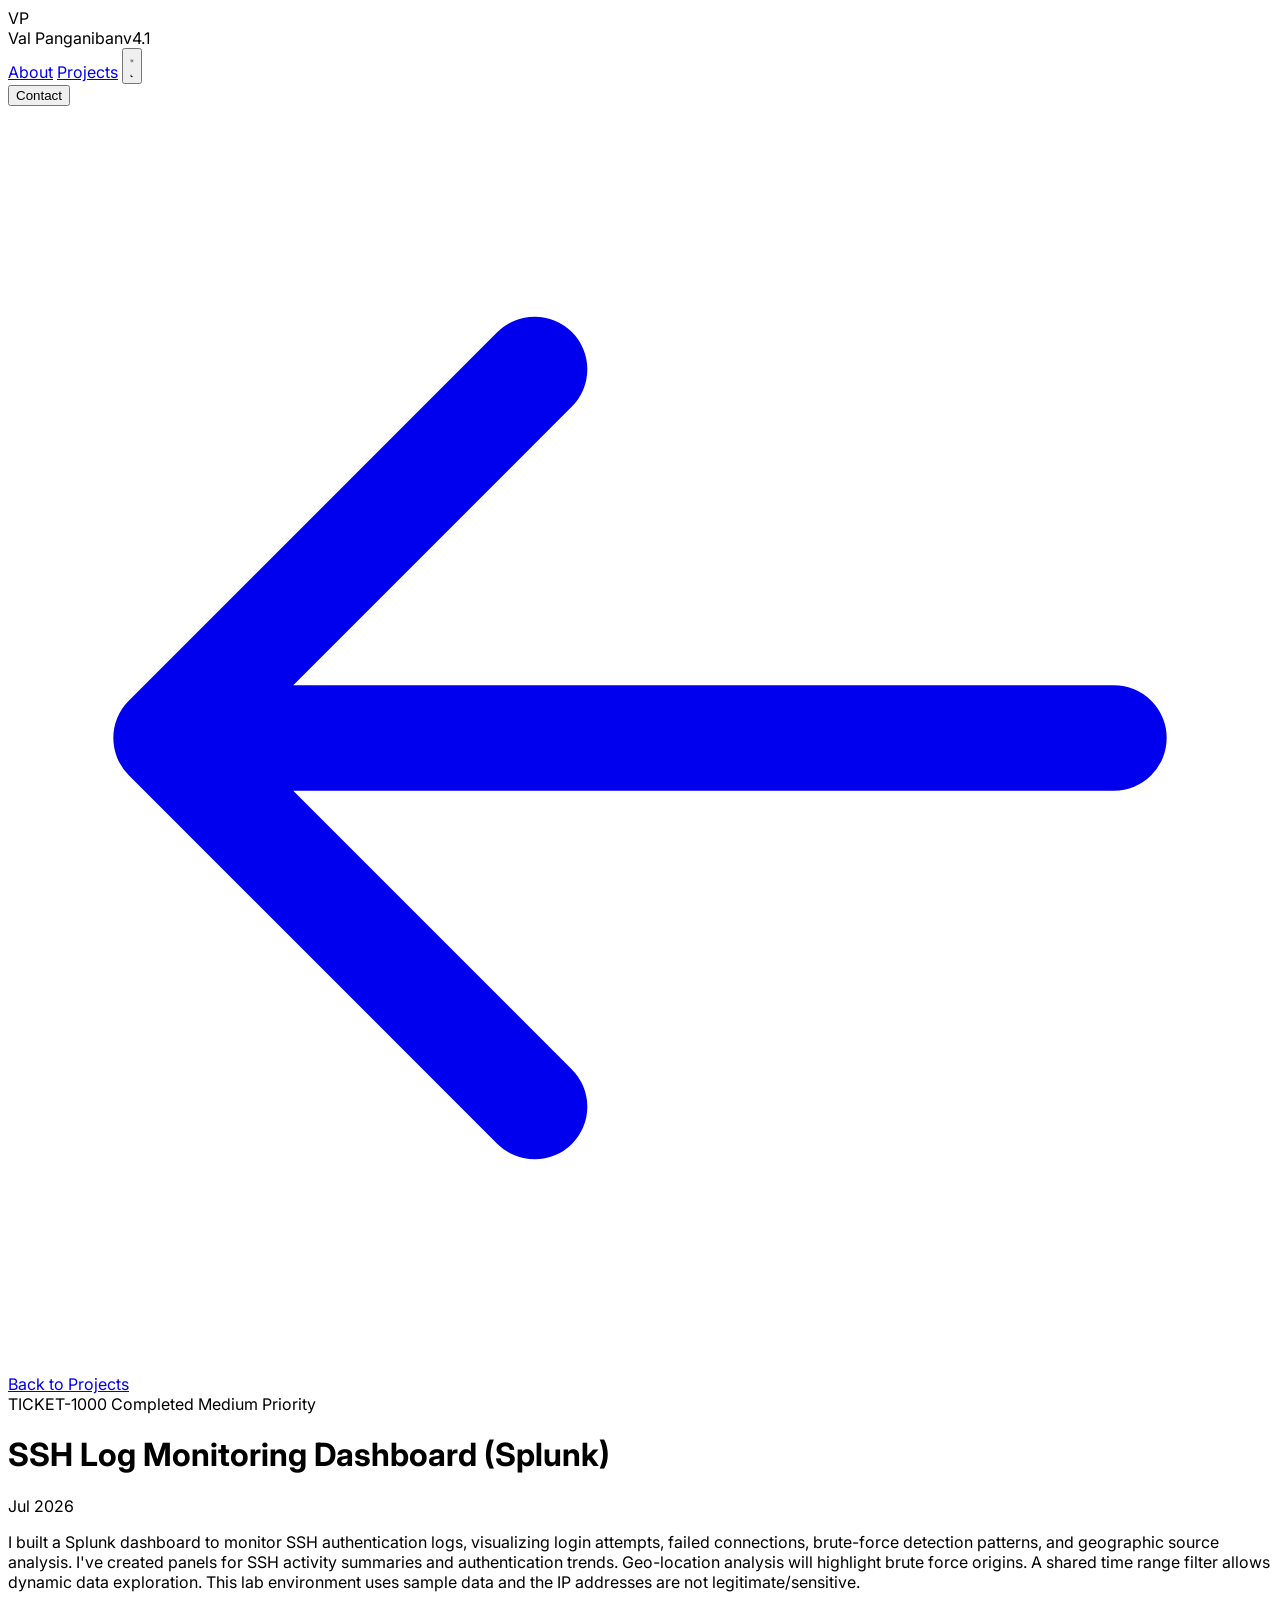
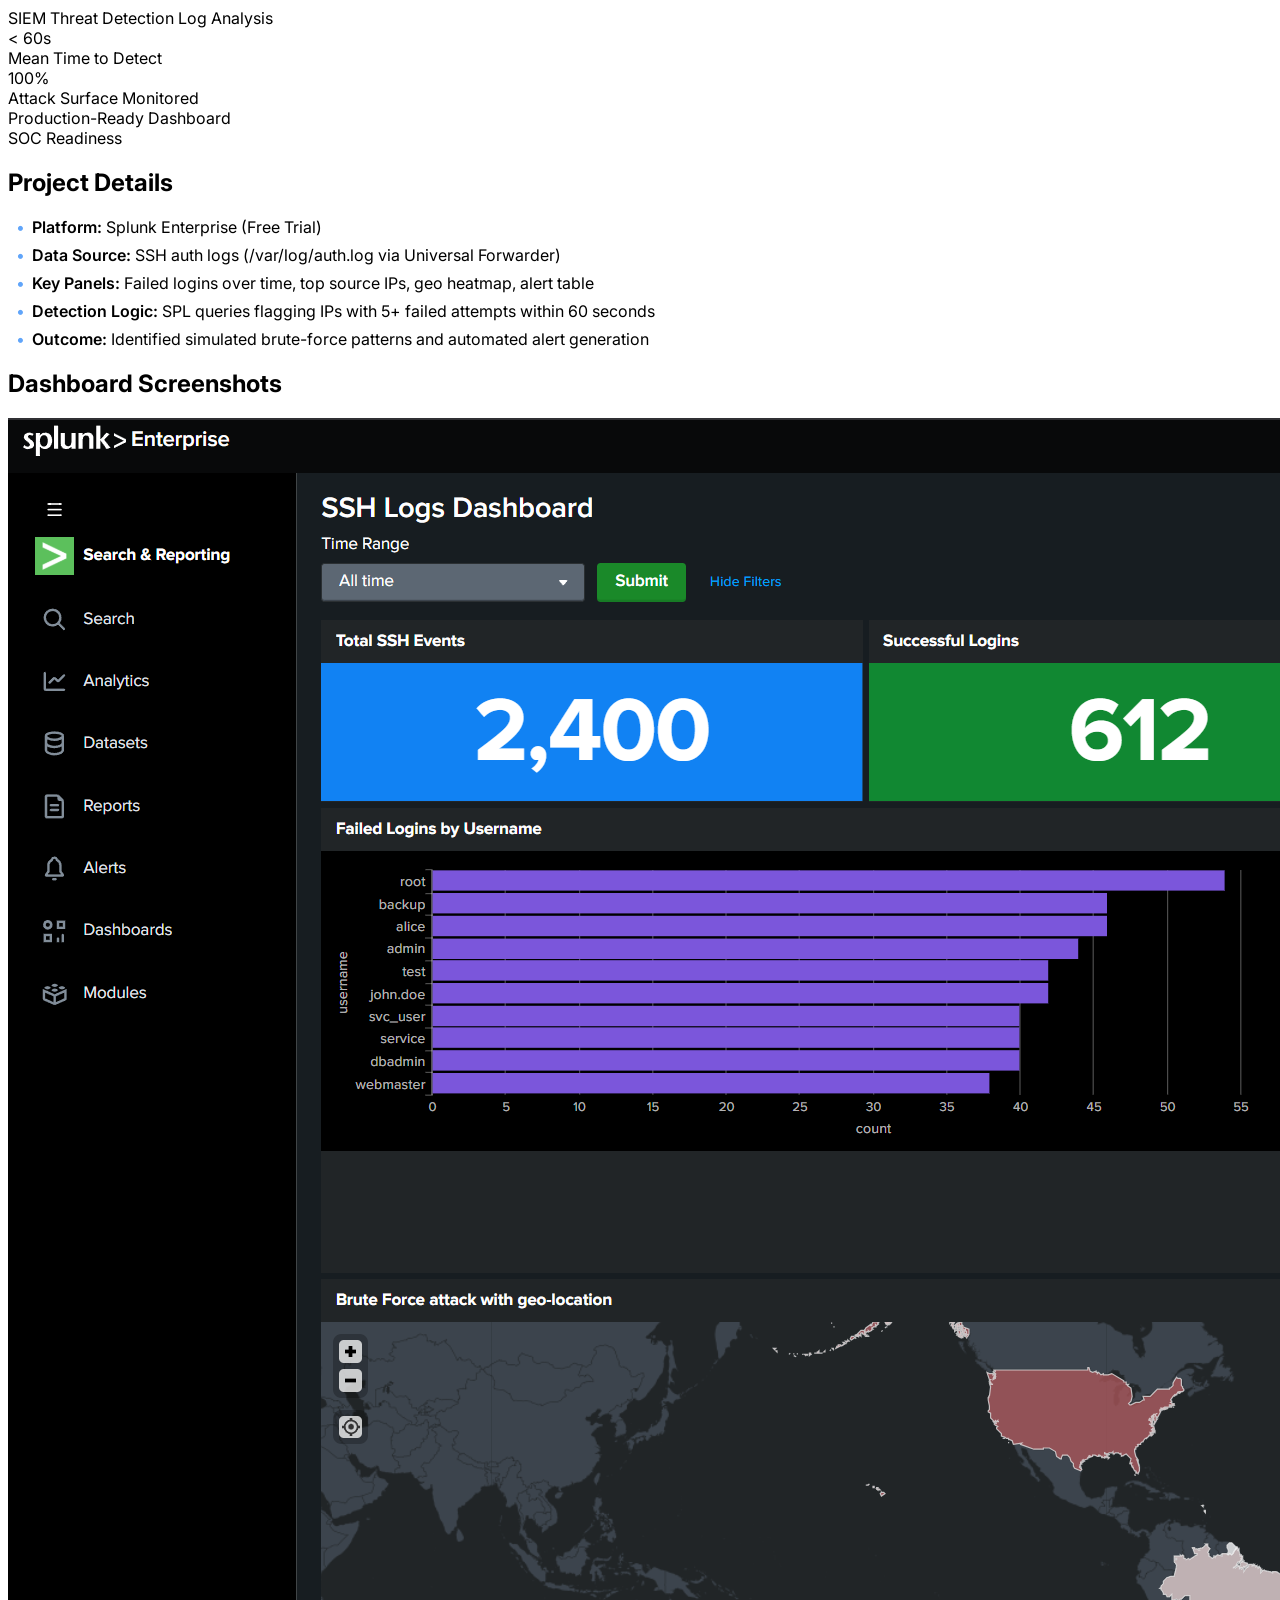
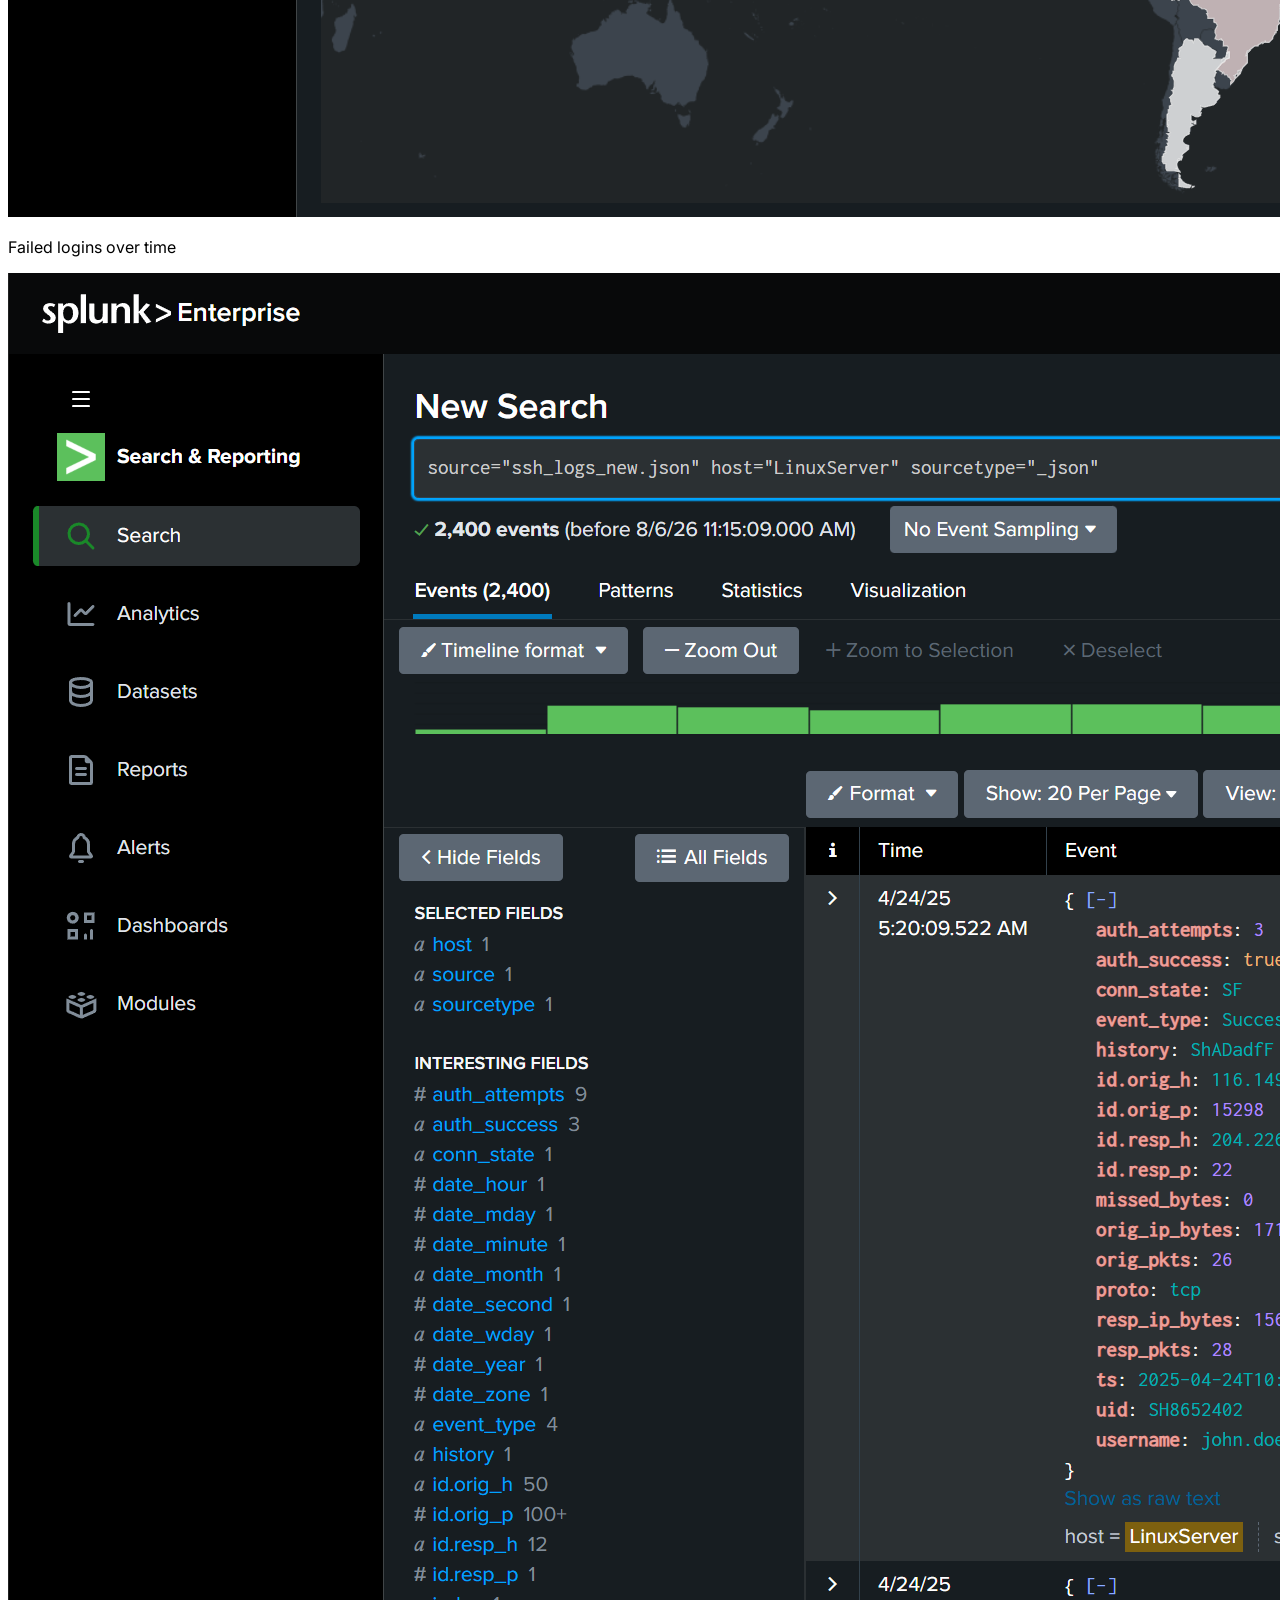
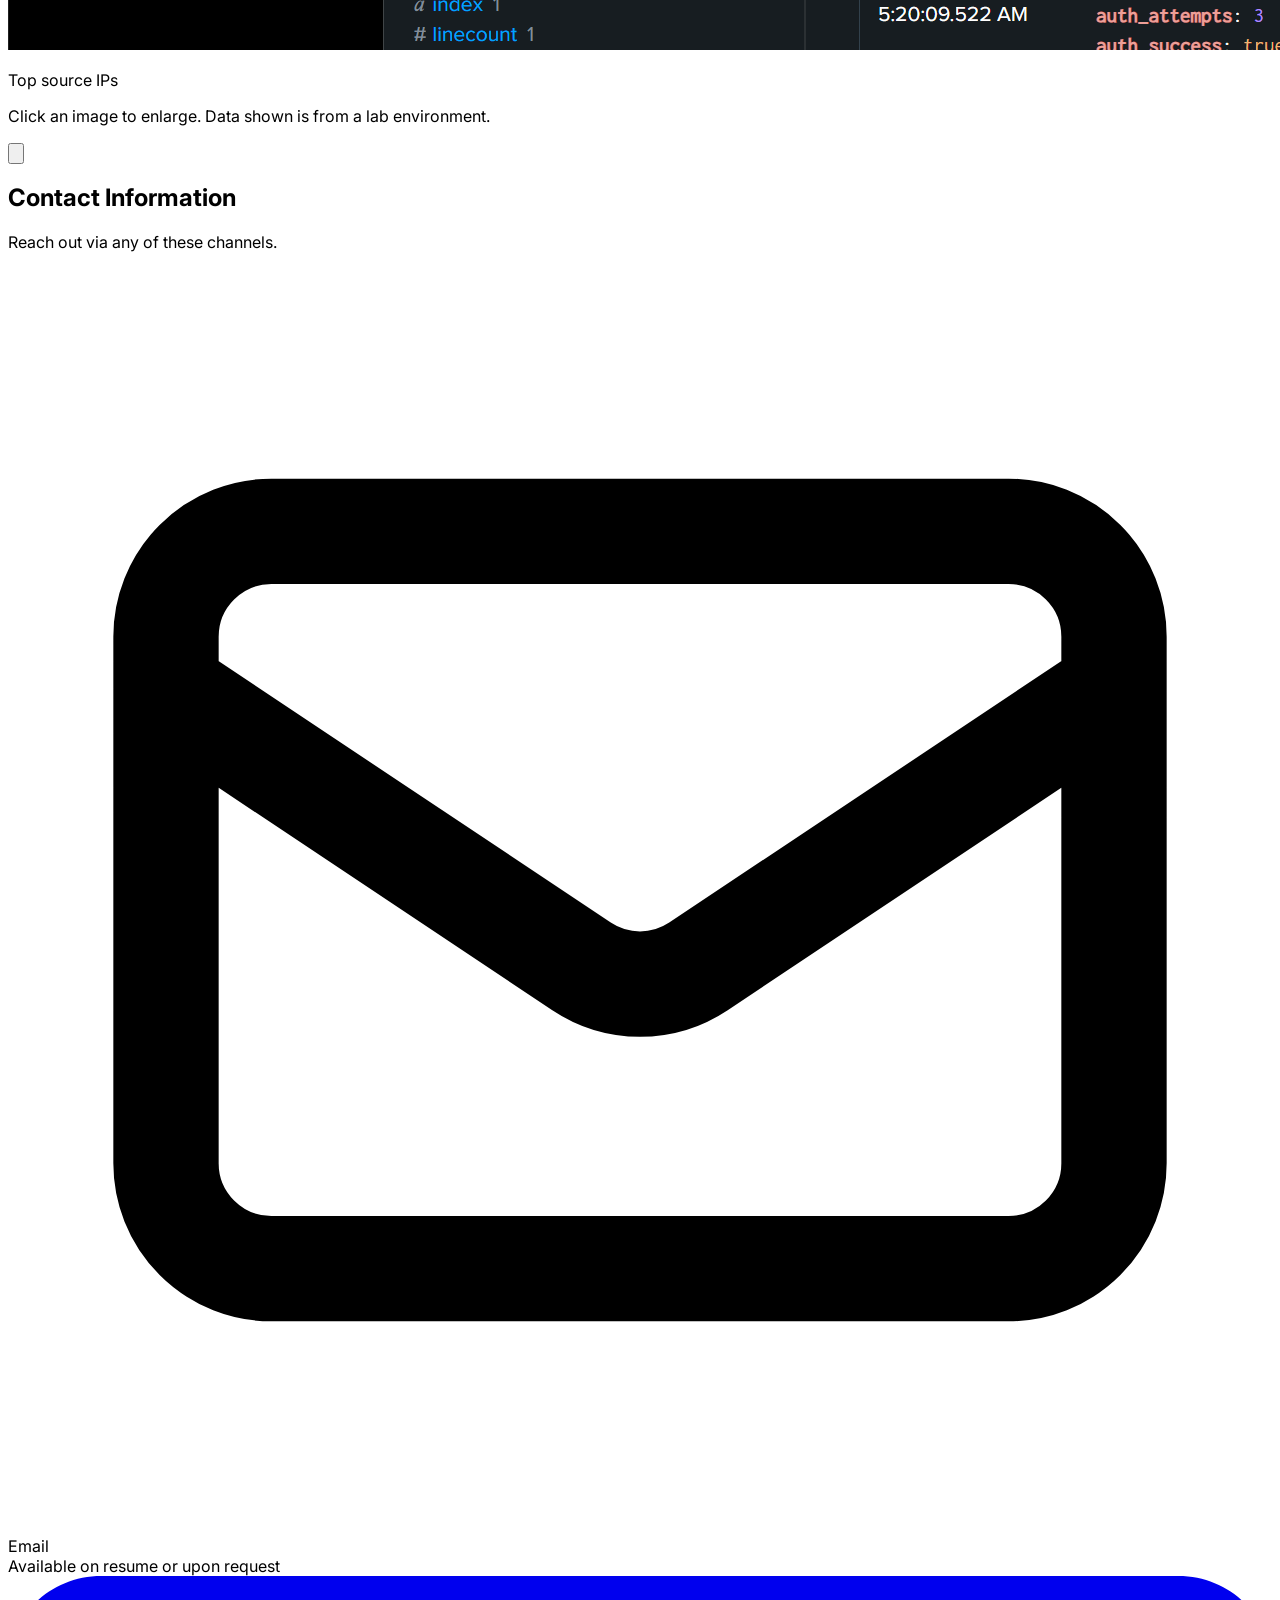
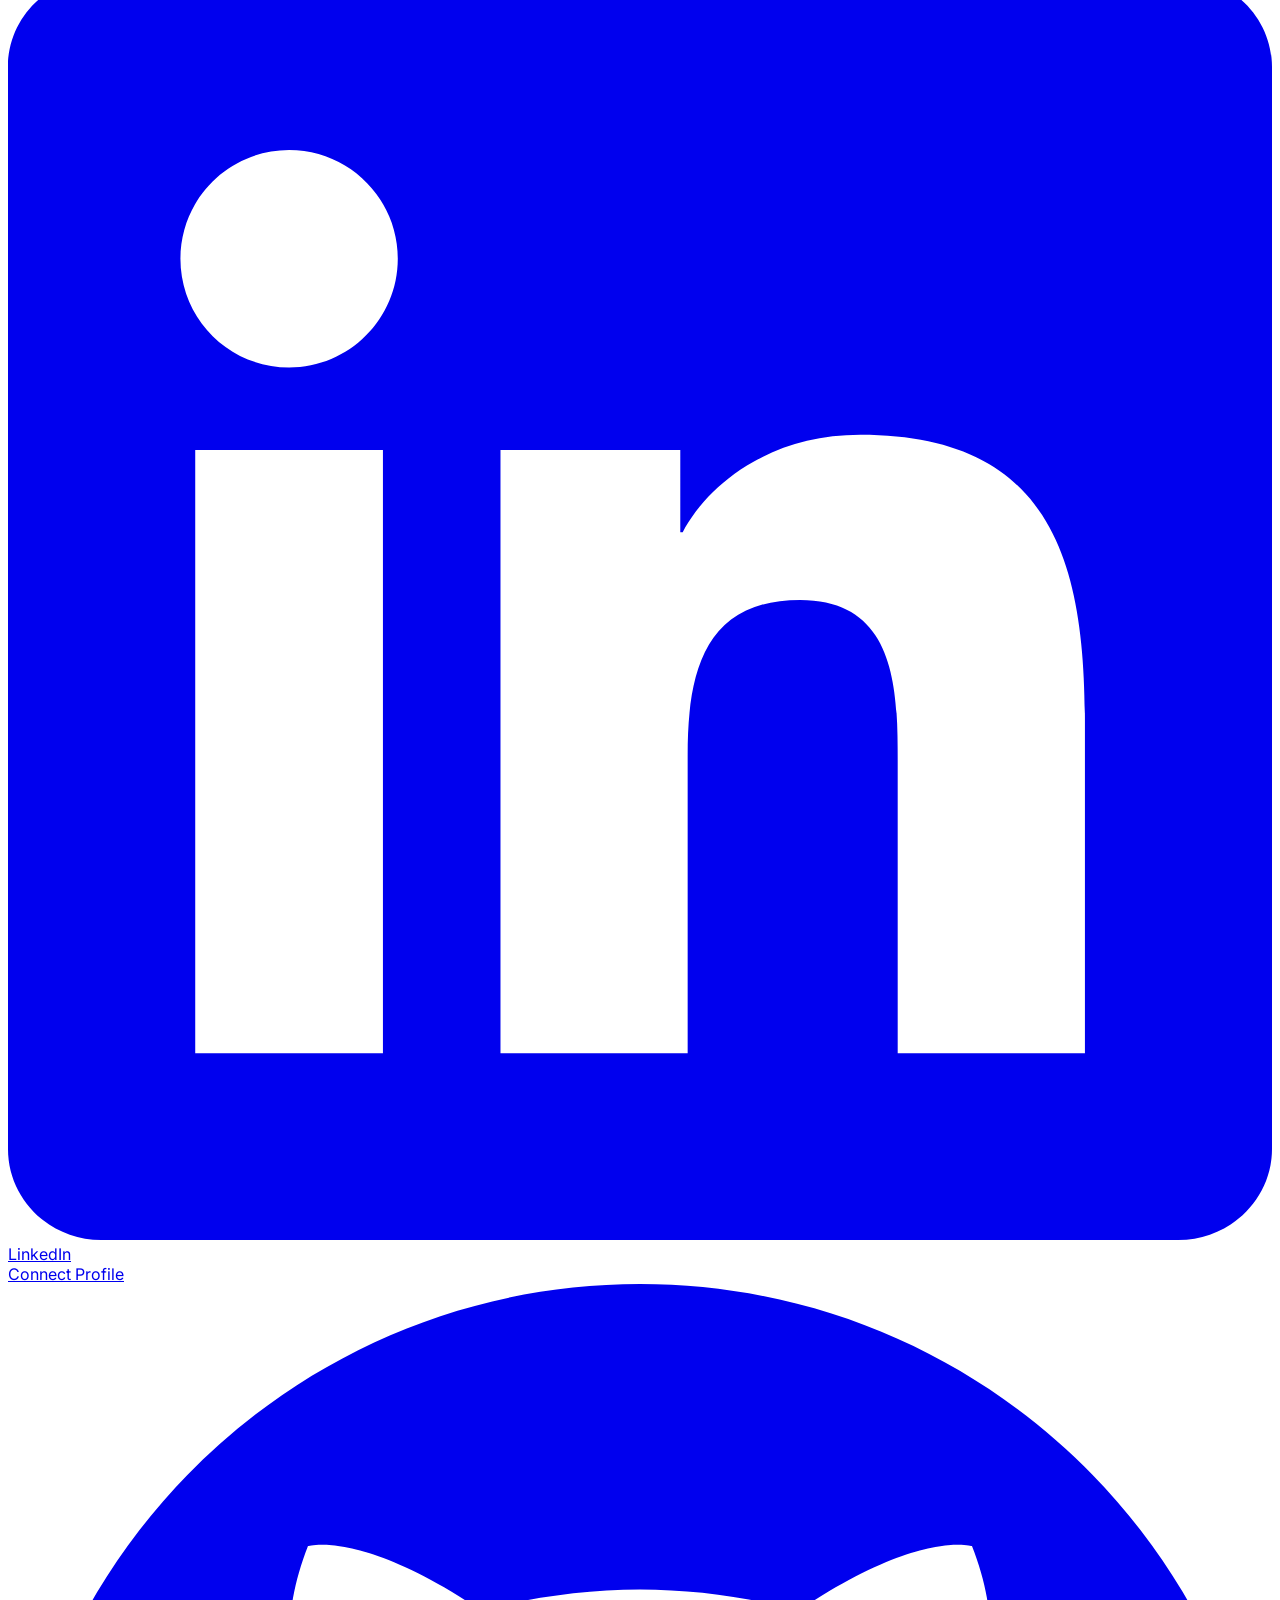
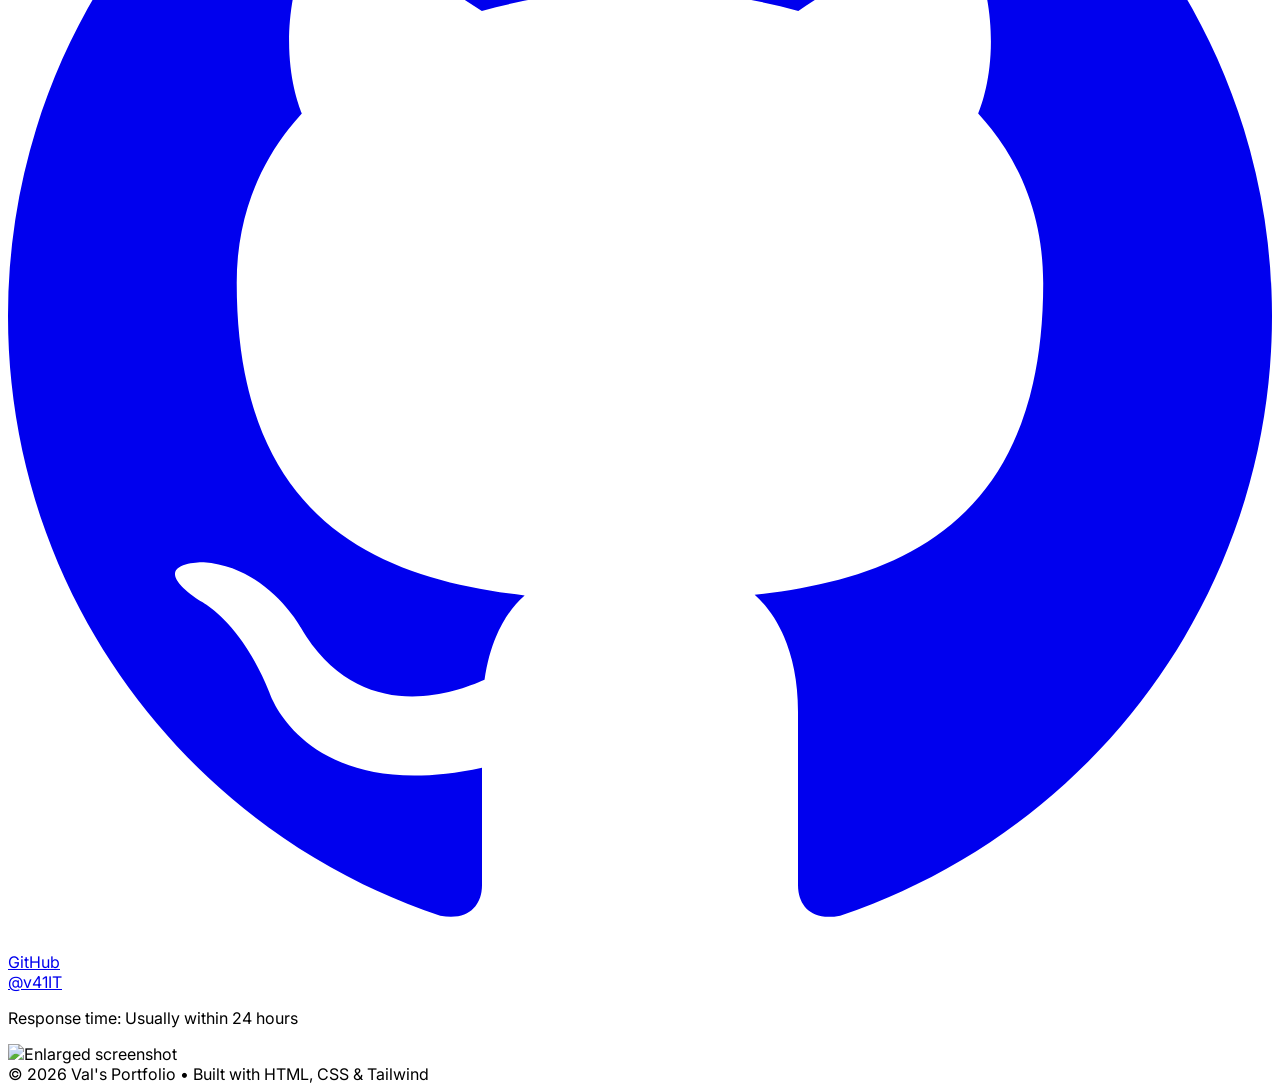
==== detail-ticket0.html @ 8aea581e "rephrase abundant use of certain verbiage. repetitive. bleh. didn't like." ====
<!DOCTYPE html>
<html lang="en" class="">
<head>
    <meta charset="UTF-8">
    <meta name="viewport" content="width=device-width, initial-scale=1.0">
    <title>Splunk Dashboard | Val P.</title>
    <script src="https://cdn.tailwindcss.com"></script>
    <script>
        tailwind.config = { darkMode: 'class' }
    </script>
    <style>
        @import url('https://fonts.googleapis.com/css2?family=Inter:wght@300;400;600;700&display=swap');
        body { font-family: 'Inter', sans-serif; }

        html {
        scroll-behavior: smooth;
        }
        
        * { transition-property: background-color, border-color, color; transition-duration: 200ms; }
        
        .project-details h3 {
            font-size: 1.125rem;
            font-weight: 600;
            color: #1f2937;
            margin-top: 1.5rem;
            margin-bottom: 0.75rem;
        }
        .dark .project-details h3 {
            color: #f9fafb;
        }

        .project-details p {
            margin-bottom: 1rem;
            line-height: 1.75;
        }

        .project-details table {
            width: 100%;
            border-collapse: collapse;
            margin: 1rem 0;
            border-radius: 0.5rem;
            overflow: hidden;
            border: 1px solid #e5e7eb;
        }
        .dark .project-details table {
            border-color: #374151;
        }

        .project-details th {
            background-color: #f3f4f6;
            padding: 0.75rem 1rem;
            text-align: left;
            font-weight: 600;
            font-size: 0.875rem;
        }
        .dark .project-details th {
            background-color: #1f2937;
        }

        .project-details td {
            padding: 0.75rem 1rem;
            border-top: 1px solid #e5e7eb;
            font-size: 0.875rem;
        }
        .dark .project-details td {
            border-top-color: #374151;
        }

        .project-details ul {
            list-style: none;
            padding: 0;
            margin: 0 0 1rem 0;
        }

        .project-details li {
            position: relative;
            padding-left: 1.5rem;
            margin-bottom: 0.5rem;
        }

        .project-details li:before {
            content: "•";
            position: absolute;
            left: 0.5rem;
            color: #60a5fa;
        }

        .project-details strong {
            font-weight: 600;
        }

        .project-details a {
            color: #3b82f6;
            text-decoration: underline;
        }
        .dark .project-details a {
            color: #60a5fa;
        }

        /* Make tables scrollable horizontally on mobile */
        @media (max-width: 640px) {
            table {
                display: block;
                overflow-x: auto;
                -webkit-overflow-scrolling: touch;
            }
            th, td {
                white-space: nowrap;
            }
        }
    </style>
    <script>
        if (localStorage.getItem('darkMode') === 'true' || (!localStorage.getItem('darkMode') && window.matchMedia('(prefers-color-scheme: dark)').matches)) {
            document.documentElement.classList.add('dark');
        }
    </script>
</head>
<body class="bg-gray-50 dark:bg-gray-900 text-gray-800 dark:text-gray-200 min-h-screen flex flex-col">

    <!-- Navigation (Same as index.html) -->
    <nav class="bg-white dark:bg-gray-800 border-b border-gray-200 dark:border-gray-700 shadow-sm sticky top-0 z-50">
        <div class="max-w-5xl mx-auto px-4 sm:px-6">
            <div class="flex justify-between items-center h-16">
                <div class="flex items-center gap-2">
                    <div class="w-9 h-9 bg-blue-600 rounded-md flex items-center justify-center text-white font-bold text-sm">VP</div>
                    <span class="font-bold text-lg tracking-tight text-gray-900 dark:text-white">Val Panganiban<span class="text-xs font-normal text-gray-400 dark:text-gray-500 ml-1">v4.1</span></span>
                </div>
                
                <div class="flex items-center gap-1">
                    <a href="index.html#about" class="px-4 py-2 rounded-md text-sm font-medium text-gray-600 dark:text-gray-300 hover:text-blue-600 dark:hover:text-blue-400 hover:bg-gray-50 dark:hover:bg-gray-700">About</a>
                    <a href="index.html#projects" class="px-4 py-2 rounded-md text-sm font-medium text-gray-600 dark:text-gray-300 hover:text-blue-600 dark:hover:text-blue-400 hover:bg-gray-50 dark:hover:bg-gray-700">Projects</a>
                    
                    <button id="dark-mode-toggle" class="ml-1 p-2 rounded-md text-gray-600 dark:text-gray-300 hover:bg-gray-100 dark:hover:bg-gray-700 transition-colors" onclick="toggleDarkMode()">
                        <svg id="sun-icon" class="w-5 h-5 hidden" fill="none" stroke="currentColor" viewBox="0 0 24 24"><path stroke-linecap="round" stroke-linejoin="round" stroke-width="2" d="M12 3v1m0 16v1m9-9h-1M4 12H3m15.364 6.364l-.707-.707M6.343 6.343l-.707-.707m12.728 0l-.707.707M6.343 17.657l-.707.707M16 12a4 4 0 11-8 0 4 4 0 018 0z"></path></svg>
                        <svg id="moon-icon" class="w-5 h-5" fill="currentColor" stroke="none" viewBox="0 0 24 24"><path d="M20.354 15.354A9 9 0 018.646 3.646 9.003 9.003 0 0012 21a9.003 9.003 0 008.354-5.646z"></path></svg>
                    </button>
                    
                    <div class="h-6 w-px bg-gray-200 dark:bg-gray-600 mx-2"></div>

                    <button id="contact-btn" class="px-4 py-2 rounded-md text-sm font-medium text-blue-600 dark:text-blue-400 bg-blue-50 dark:bg-blue-900/30 transition-colors">
                        Contact
                    </button>
                </div>
            </div>
        </div>
    </nav>

    <!-- Main Content -->
    <main class="max-w-4xl mx-auto mt-10 px-4 pb-20">
        
        <!-- Back Button -->
        <a href="index.html#projects" class="inline-flex items-center text-sm text-gray-500 dark:text-gray-400 hover:text-blue-600 dark:hover:text-blue-400 mb-6">
            <svg class="w-4 h-4 mr-1" fill="none" stroke="currentColor" viewBox="0 0 24 24">
                <path stroke-linecap="round" stroke-linejoin="round" stroke-width="2" d="M10 19l-7-7m0 0l7-7m-7 7h18"></path>
            </svg>
            Back to Projects
        </a>

        <!-- Project Header -->
        <div class="bg-white dark:bg-gray-800 rounded-lg shadow-sm border border-gray-200 dark:border-gray-700 p-8 mb-6">
            <div class="flex items-center gap-3 mb-2">
                <span class="text-sm font-mono text-blue-600 dark:text-blue-400">TICKET-1000</span>
                <span class="px-2 inline-flex text-xs leading-5 font-semibold rounded-full bg-green-100 text-green-800 dark:bg-green-900/30 dark:text-green-300">Completed</span>
                <span class="text-xs font-medium text-yellow-600 dark:text-yellow-400">Medium Priority</span>
            </div>
            <h1 class="text-2xl font-bold text-gray-900 dark:text-white">SSH Log Monitoring Dashboard (Splunk)</h1>
            <p class="text-sm text-gray-500 dark:text-gray-400 mt-1">Jul 2026</p>
            <p class="text-gray-600 dark:text-gray-400 mt-4 leading-relaxed">I built a Splunk dashboard to monitor SSH authentication logs, visualizing login attempts, failed connections, brute-force detection patterns, and geographic source analysis. I've created panels for SSH activity summaries and authentication trends. Geo-location analysis will highlight brute force origins. A shared time range filter allows dynamic data exploration. This lab environment uses sample data and the IP addresses are not legitimate/sensitive.</p>

            <!-- Tags -->
            <div class="flex flex-wrap gap-2 mt-4">
                <span class="px-3 py-1 bg-blue-50 dark:bg-blue-900/20 text-blue-700 dark:text-blue-300 rounded-full text-sm font-medium">SIEM</span>
                <span class="px-3 py-1 bg-blue-50 dark:bg-blue-900/20 text-blue-700 dark:text-blue-300 rounded-full text-sm font-medium">Threat Detection</span>
                <span class="px-3 py-1 bg-blue-50 dark:bg-blue-900/20 text-blue-700 dark:text-blue-300 rounded-full text-sm font-medium">Log Analysis</span>
            </div>
        </div>

        <!-- Metrics Cards -->
        <div class="grid grid-cols-1 sm:grid-cols-3 gap-4 mb-6">
            <div class="bg-white dark:bg-gray-800 rounded-lg shadow-sm border border-gray-200 dark:border-gray-700 p-6 text-center">
                <div class="text-2xl font-bold text-blue-600 dark:text-blue-400">&lt; 60s</div>
                <div class="text-sm text-gray-500 dark:text-gray-400 mt-1">Mean Time to Detect</div>
            </div>
            <div class="bg-white dark:bg-gray-800 rounded-lg shadow-sm border border-gray-200 dark:border-gray-700 p-6 text-center">
                <div class="text-2xl font-bold text-blue-600 dark:text-blue-400">100%</div>
                <div class="text-sm text-gray-500 dark:text-gray-400 mt-1">Attack Surface Monitored</div>
            </div>
            <div class="bg-white dark:bg-gray-800 rounded-lg shadow-sm border border-gray-200 dark:border-gray-700 p-6 text-center">
                <div class="text-2xl font-bold text-blue-600 dark:text-blue-400">Production-Ready Dashboard</div>
                <div class="text-sm text-gray-500 dark:text-gray-400 mt-1">SOC Readiness</div>
            </div>
        </div>

        <!-- Full Details -->
        <div class="bg-white dark:bg-gray-800 rounded-lg shadow-sm border border-gray-200 dark:border-gray-700 p-8 mb-6">
            <h2 class="text-lg font-bold text-gray-900 dark:text-white mb-4">Project Details</h2>
            <div class="project-details text-gray-600 dark:text-gray-400 leading-relaxed">
                <ul>
                    <li><strong>Platform:</strong> Splunk Enterprise (Free Trial)</li>
                    <li><strong>Data Source:</strong> SSH auth logs (/var/log/auth.log via Universal Forwarder)</li>
                    <li><strong>Key Panels:</strong> Failed logins over time, top source IPs, geo heatmap, alert table</li>
                    <li><strong>Detection Logic:</strong> SPL queries flagging IPs with 5+ failed attempts within 60 seconds</li>
                    <li><strong>Outcome:</strong> Identified simulated brute-force patterns and automated alert generation</li>
                </ul>
            </div>
        </div>

        <!-- Screenshot Gallery -->
        <div class="bg-white dark:bg-gray-800 rounded-lg shadow-sm border border-gray-200 dark:border-gray-700 p-8 mb-6">
            <h2 class="text-lg font-bold text-gray-900 dark:text-white mb-4">Dashboard Screenshots</h2>
            <div class="grid grid-cols-1 sm:grid-cols-2 gap-4">
                <div>
                    <img src="static/screenshots/ssh-db.png" 
                    alt="Failed logins over time" 
                    class="rounded-lg border border-gray-200 dark:border-gray-700 shadow-smw-fullcursor-pointer"
                    onclick="openLightbox(this.src)">
                    <p class="text-xs text-gray-500dark:text-gray-400 mt-1">
                    Failed logins over time
                    </p>
                </div>
                <div>
                    <img src="static/screenshots/ssh-db1.png" 
                    alt="Top source IPs" 
                    class="rounded-lg border border-gray-200 dark:border-gray-700 shadow-smw-fullcursor-pointer"
                    onclick="openLightbox(this.src)">
                    <p class="text-xs text-gray-500 dark:text-gray-400 mt-1">
                        Top source IPs
                    </p>
                </div>
            </div>
            <p class="text-xs text-gray-400 dark:text-gray-500 mt-3">Click an image to enlarge. Data shown is from a lab environment.</p>
        </div>

    </main>

    <!-- Contact Modal -->
    <div id="contact-modal" class="fixed inset-0 bg-black bg-opacity-50 hidden z-50 flex items-center justify-center modal-overlay">
        <!-- Same modal content as index.html -->
        <div class="bg-white dark:bg-gray-800 rounded-lg shadow-xl max-w-md w-full mx-4 p-8 modal-content relative">
            <button id="close-modal" class="absolute top-4 right-4 text-gray-400 hover:text-gray-600 dark:text-gray-500 dark:hover:text-gray-300">
                <svg class="w-6 h-6" fill="none" stroke="currentColor" viewBox="0 0 24 24"><path stroke-linecap="round" stroke-linejoin="round" stroke-width="2" d="M6 18L18 6M6 6l12 12"></path></svg>
            </button>
            <div class="mb-6">
                <h2 class="text-2xl font-bold text-gray-900 dark:text-white">Contact Information</h2>
                <p class="text-gray-500 dark:text-gray-400 mt-1">Reach out via any of these channels.</p>
            </div>
            <div class="space-y-4">
                <div class="flex items-center gap-4 p-4 bg-blue-50 dark:bg-blue-900/20 rounded-lg transition-colors">
                    <div class="w-10 h-10 bg-blue-600 rounded-full flex items-center justify-center text-white">
                        <svg class="w-5 h-5" fill="none" stroke="currentColor" viewBox="0 0 24 24"><path stroke-linecap="round" stroke-linejoin="round" stroke-width="2" d="M3 8l7.89 5.26a2 2 0 002.22 0L21 8M5 19h14a2 2 0 002-2V7a2 2 0 00-2-2H5a2 2 0 00-2 2v10a2 2 0 002 2z"></path></svg>
                    </div>
                    <div>
                        <div class="text-sm text-gray-500 dark:text-gray-400">Email</div>
                        <div class="font-semibold text-gray-900 dark:text-white">Available on resume or upon request</div>
                    </div>
                </div>
                <a href="https://linkedin.com/in/valp3" target="_blank" class="flex items-center gap-4 p-4 bg-green-50 dark:bg-green-900/20 rounded-lg hover:bg-green-100 dark:hover:bg-green-900/30 transition-colors">
                    <!-- LinkedIn content -->
                    <div class="w-10 h-10 bg-green-600 rounded-full flex items-center justify-center text-white">
                        <svg class="w-5 h-5" fill="currentColor" viewBox="0 0 24 24"><path d="M20.447 20.452h-3.554v-5.569c0-1.328-.027-3.037-1.852-3.037-1.853 0-2.136 1.445-2.136 2.939v5.667H9.351V9h3.414v1.561h.046c.477-.9 1.637-1.85 3.37-1.85 3.601 0 4.267 2.37 4.267 5.455v6.286zM5.337 7.433c-1.144 0-2.063-.926-2.063-2.065 0-1.138.92-2.063 2.063-2.063 1.14 0 2.064.925 2.064 2.063 0 1.139-.925 2.065-2.064 2.065zm1.782 13.019H3.555V9h3.564v11.452zM22.225 0H1.771C.792 0 0 .774 0 1.729v20.542C0 23.227.792 24 1.771 24h20.451C23.2 24 24 23.227 24 22.271V1.729C24 .774 23.2 0 22.222 0h.003z"/></svg>
                    </div>
                    <div>
                        <div class="text-sm text-gray-500 dark:text-gray-400">LinkedIn</div>
                        <div class="font-semibold text-gray-900 dark:text-white">Connect Profile</div>
                    </div>
                </a>
                <a href="https://github.com/v41IT" target="_blank" class="flex items-center gap-4 p-4 bg-orange-50 dark:bg-orange-900/20 rounded-lg hover:bg-orange-100 dark:hover:bg-orange-900/30 transition-colors">
                    <!-- GitHub content -->
                    <div class="w-10 h-10 bg-orange-600 rounded-full flex items-center justify-center text-white">
                        <svg class="w-5 h-5" fill="currentColor" viewBox="0 0 24 24"><path d="M12 0c-6.626 0-12 5.373-12 12 0 5.302 3.438 9.8 8.207 11.387.599.111.793-.261.793-.577v-2.234c-3.338.726-4.033-1.416-4.033-1.416-.546-1.387-1.333-1.756-1.333-1.756-1.089-.745.083-.729.083-.729 1.205.084 1.839 1.237 1.839 1.237 1.07 1.834 2.807 1.304 3.492.997.107-.775.418-1.305.762-1.604-2.665-.305-5.467-1.334-5.467-5.931 0-1.311.469-2.381 1.236-3.221-.124-.303-.535-1.524.117-3.176 0 0 1.008-.322 3.301 1.23.957-.266 1.983-.399 3.003-.404 1.02.005 2.047.138 3.006.404 2.291-1.552 3.297-1.23 3.297-1.23.653 1.653.242 2.874.118 3.176.77.84 1.235 1.911 1.235 3.221 0 4.609-2.807 5.624-5.479 5.921.43.372.823 1.102.823 2.222v3.293c0 .319.192.694.801.576 4.765-1.589 8.199-6.086 8.199-11.386 0-6.627-5.373-12-12-12z"/></svg>
                    </div>
                    <div>
                        <div class="text-sm text-gray-500 dark:text-gray-400">GitHub</div>
                        <div class="font-semibold text-gray-900 dark:text-white">@v41IT</div>
                    </div>
                </a>
            </div>
            <p class="text-xs text-gray-400 dark:text-gray-500 mt-6 text-center">Response time: Usually within 24 hours</p>
        </div>
    </div>

    <!-- Lightbox -->
    <div id="lightbox" class="fixed inset-0 bg-black bg-opacity-80 z-[60] hidden items-center justify-center p-4" onclick="closeLightbox()">
        <img id="lightbox-img" src="" alt="Enlarged screenshot" class="max-w-full max-h-full rounded-lg">
    </div>

    <!-- JavaScript -->
    <script>
        function toggleDarkMode() {
            const html = document.documentElement;
            const isDark = html.classList.toggle('dark');
            localStorage.setItem('darkMode', isDark);
            updateIcons(isDark);
        }

        function updateIcons(isDark) {
            const sunIcon = document.getElementById('sun-icon');
            const moonIcon = document.getElementById('moon-icon');
            if (isDark) {
                sunIcon.classList.remove('hidden');
                moonIcon.classList.add('hidden');
            } else {
                sunIcon.classList.add('hidden');
                moonIcon.classList.remove('hidden');
            }
        }

        const modal = document.getElementById('contact-modal');
        const contactBtn = document.getElementById('contact-btn');
        const closeModal = document.getElementById('close-modal');

        if (contactBtn) {
            contactBtn.addEventListener('click', () => {
                modal.classList.remove('hidden');
                document.body.style.overflow = 'hidden';
            });
        }

        if (closeModal) {
            closeModal.addEventListener('click', () => {
                modal.classList.add('hidden');
                document.body.style.overflow = '';
            });
        }

        if (modal) {
            modal.addEventListener('click', (e) => {
                if (e.target === modal) {
                    modal.classList.add('hidden');
                    document.body.style.overflow = '';
                }
            });
        }

        document.addEventListener('keydown', (e) => {
            if (e.key === 'Escape' && modal && !modal.classList.contains('hidden')) {
                modal.classList.add('hidden');
                document.body.style.overflow = '';
            }
        });

        function openLightbox(src) {
            const lightbox = document.getElementById('lightbox');
            document.getElementById('lightbox-img').src = src;
            lightbox.classList.remove('hidden');
            lightbox.classList.add('flex');
            document.body.style.overflow = 'hidden';
        }
        function closeLightbox() {
            const lightbox = document.getElementById('lightbox');
            lightbox.classList.add('hidden');
            lightbox.classList.remove('flex');
            document.body.style.overflow = '';
        }

        document.addEventListener('DOMContentLoaded', function() {
            const isDark = document.documentElement.classList.contains('dark');
            updateIcons(isDark);
        });
    </script>

    <!-- Footer -->
    <footer class="py-6 text-center text-sm text-gray-400 dark:text-gray-500 border-t border-gray-200 dark:border-gray-700 mt-auto">
        &copy; 2026 Val's Portfolio • Built with HTML, CSS & Tailwind
    </footer>

</body>
</html>
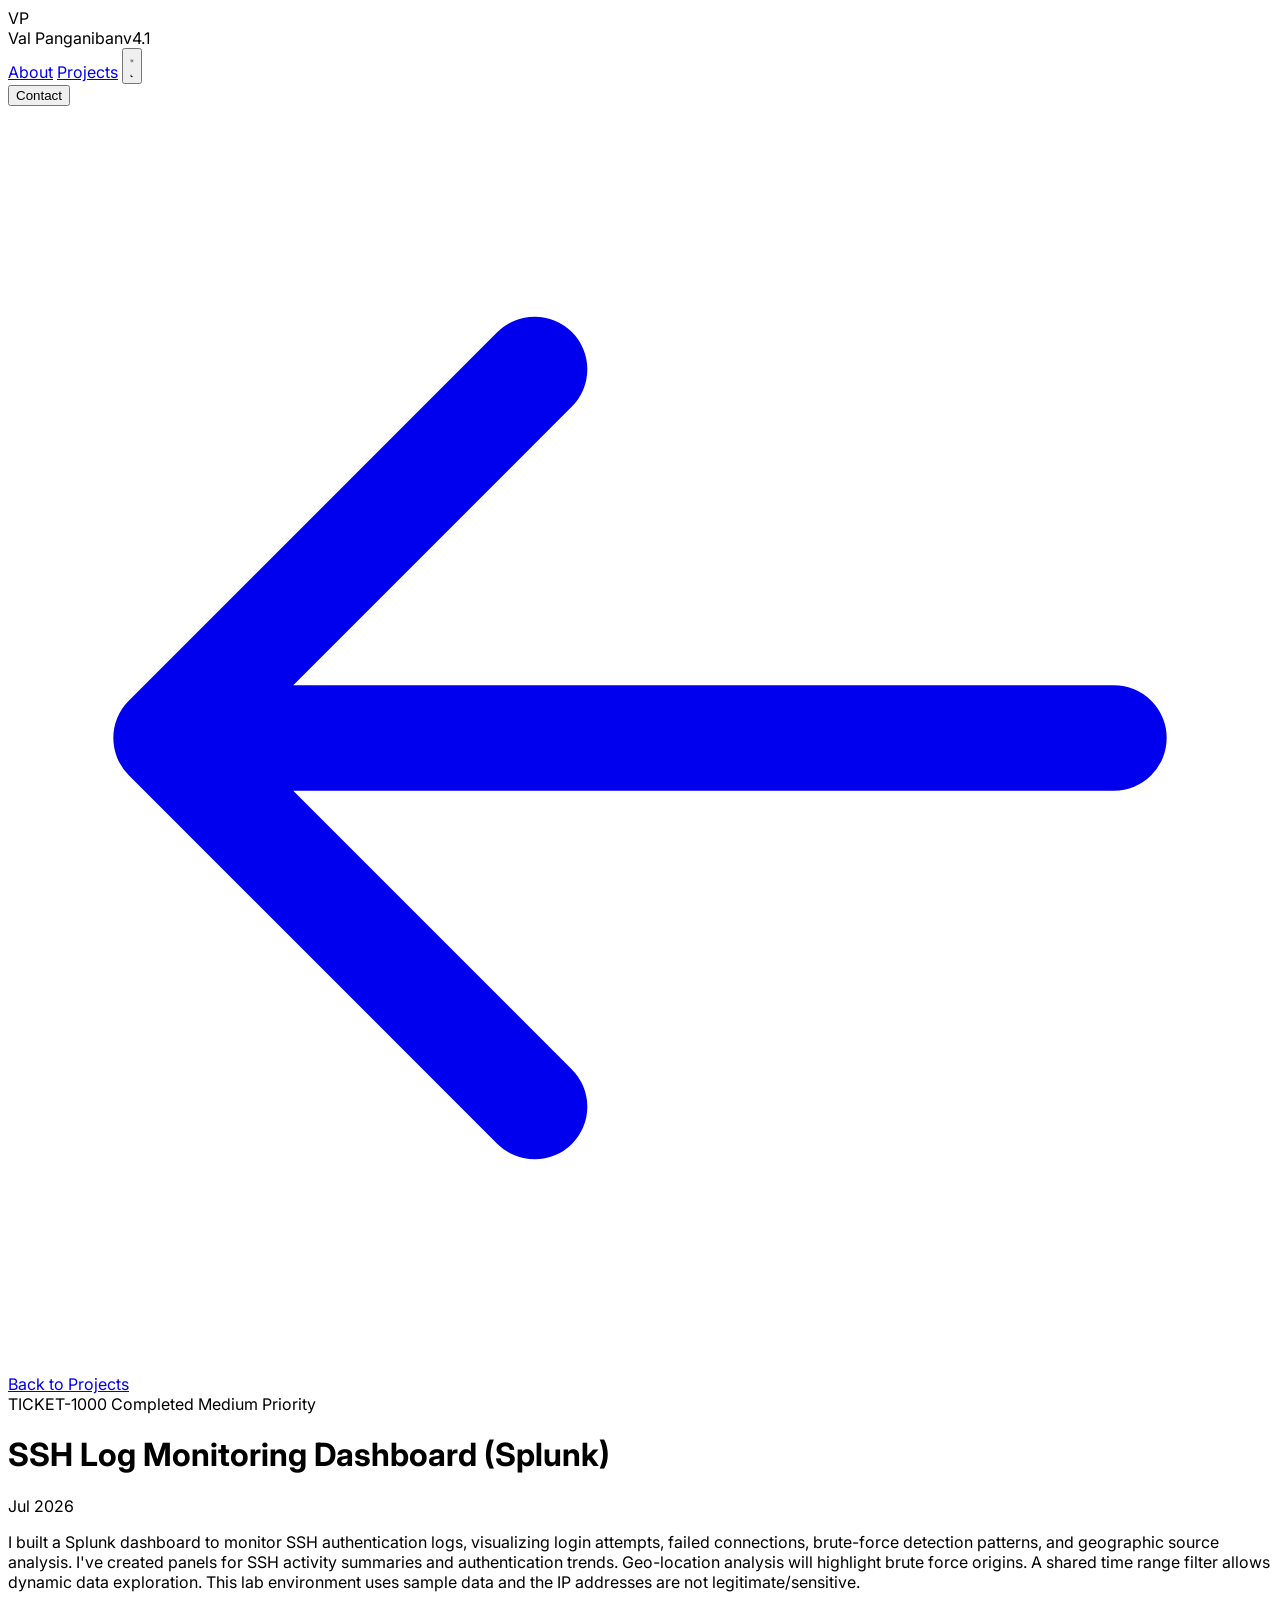
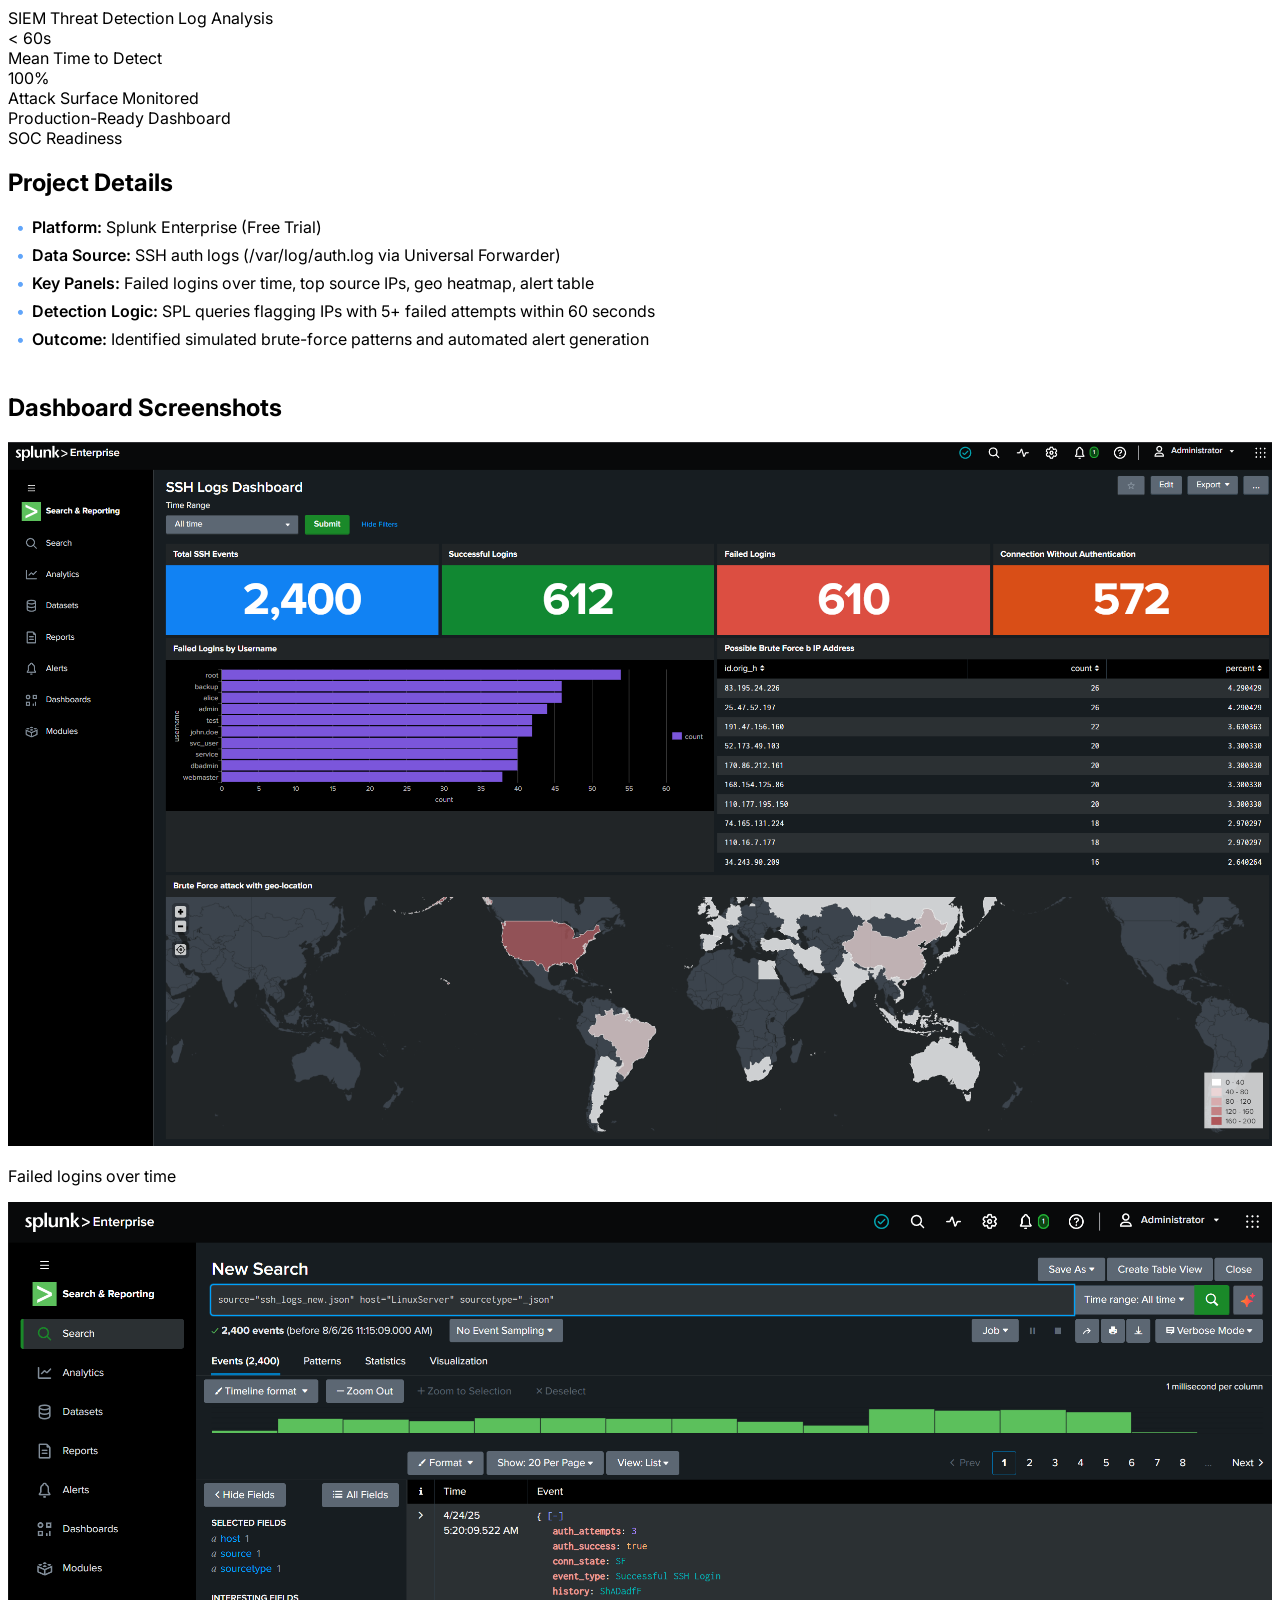
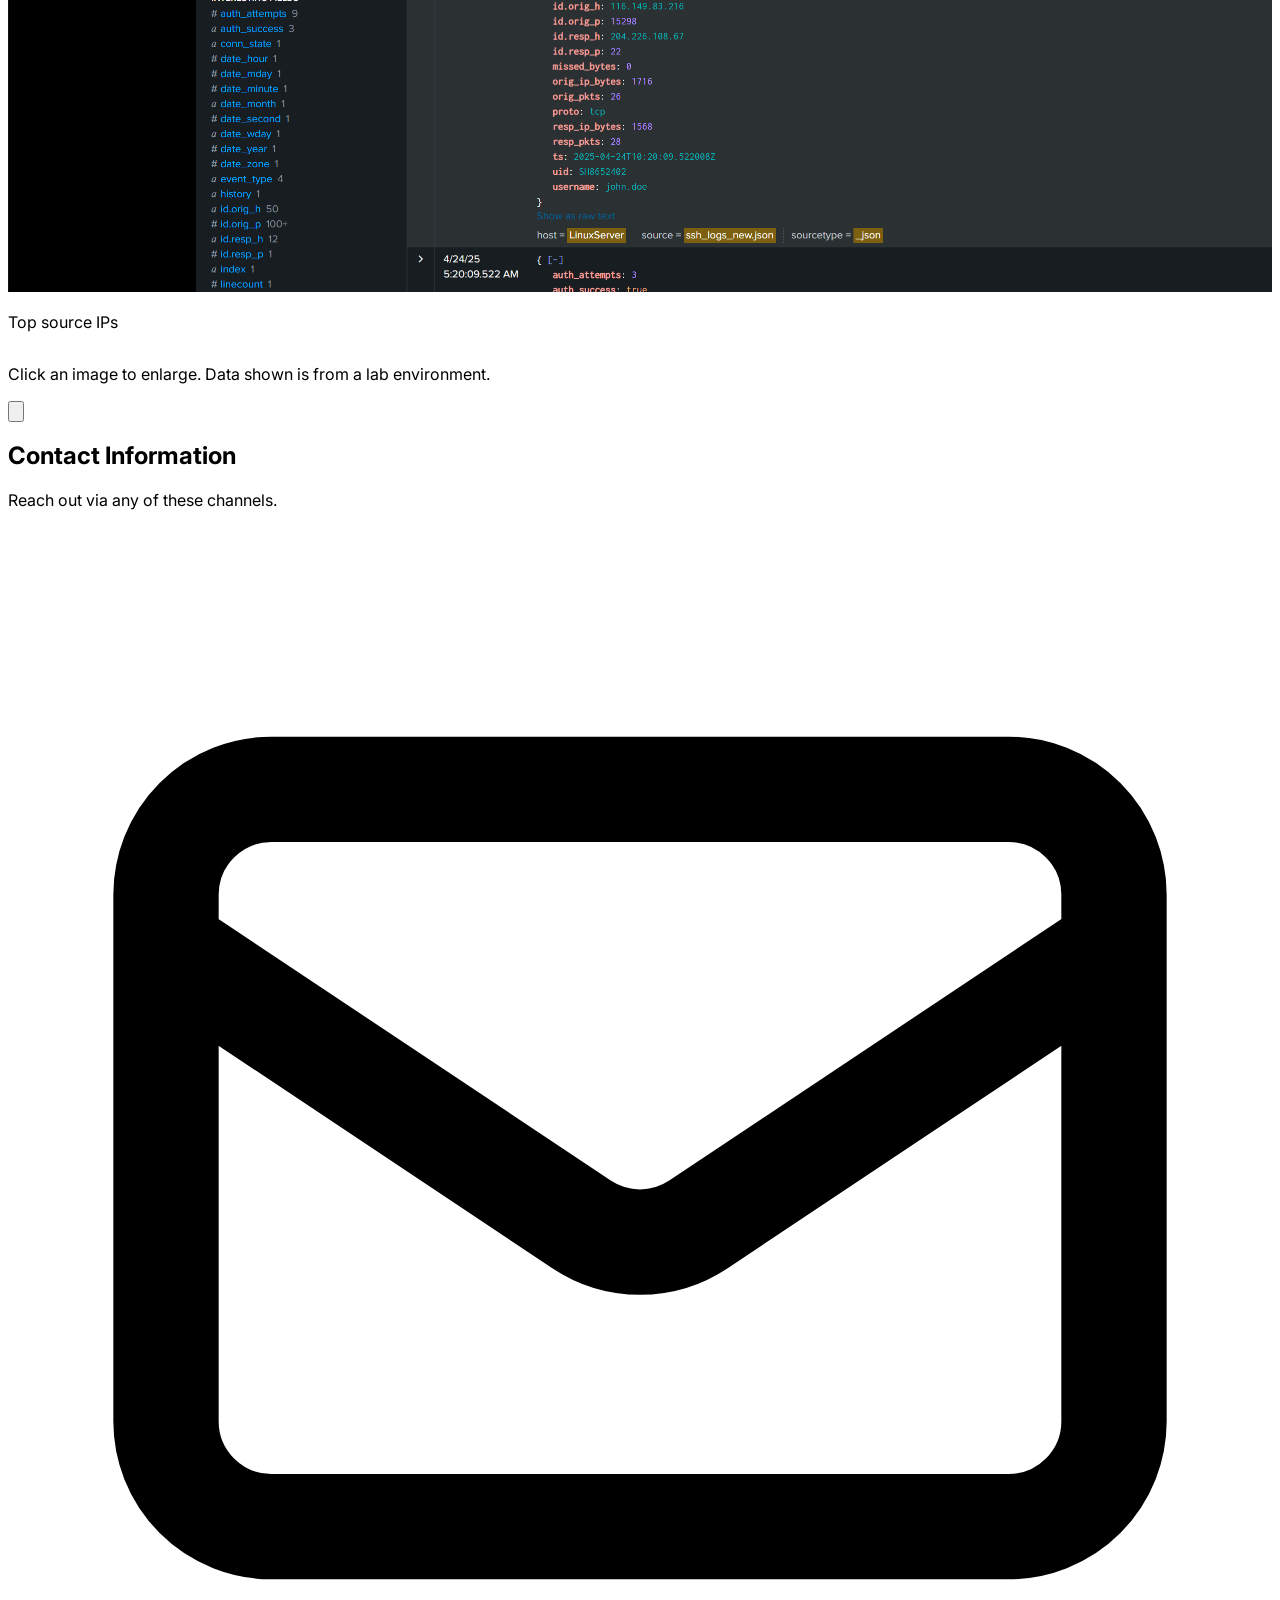
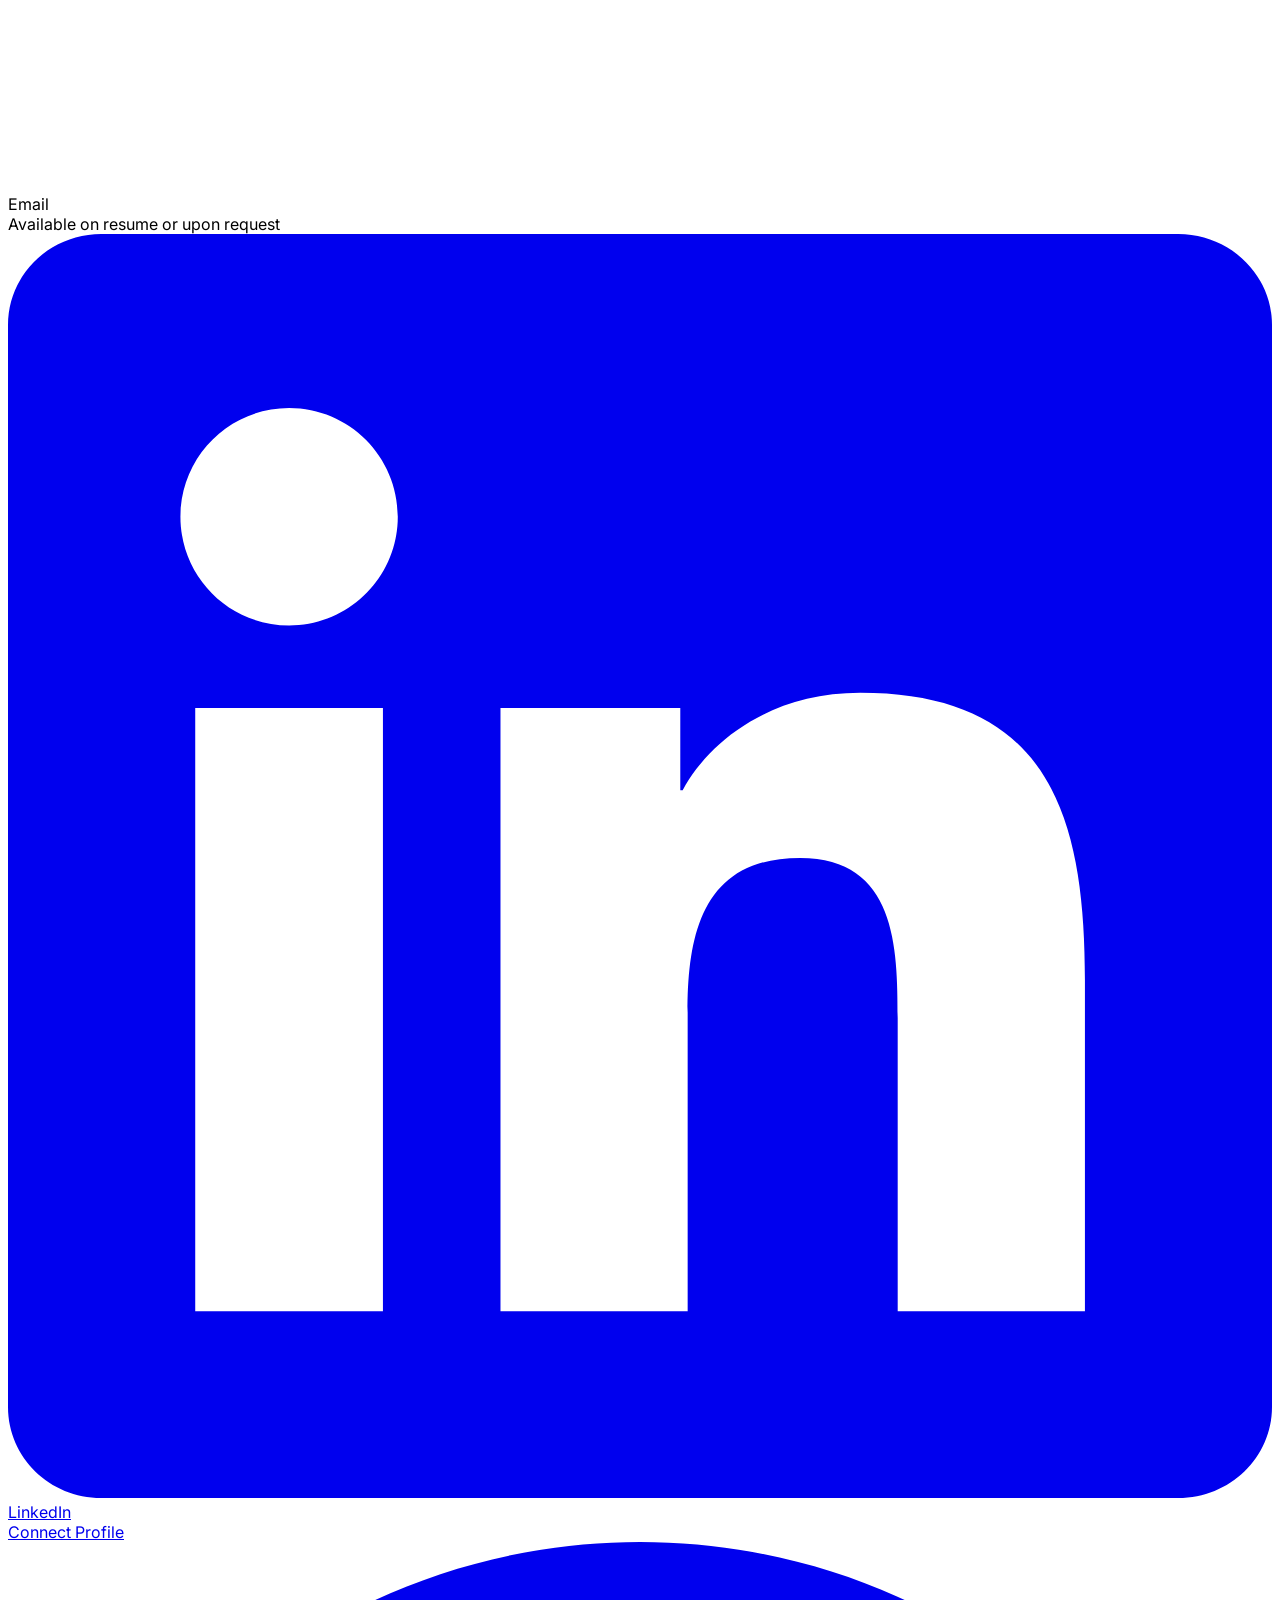
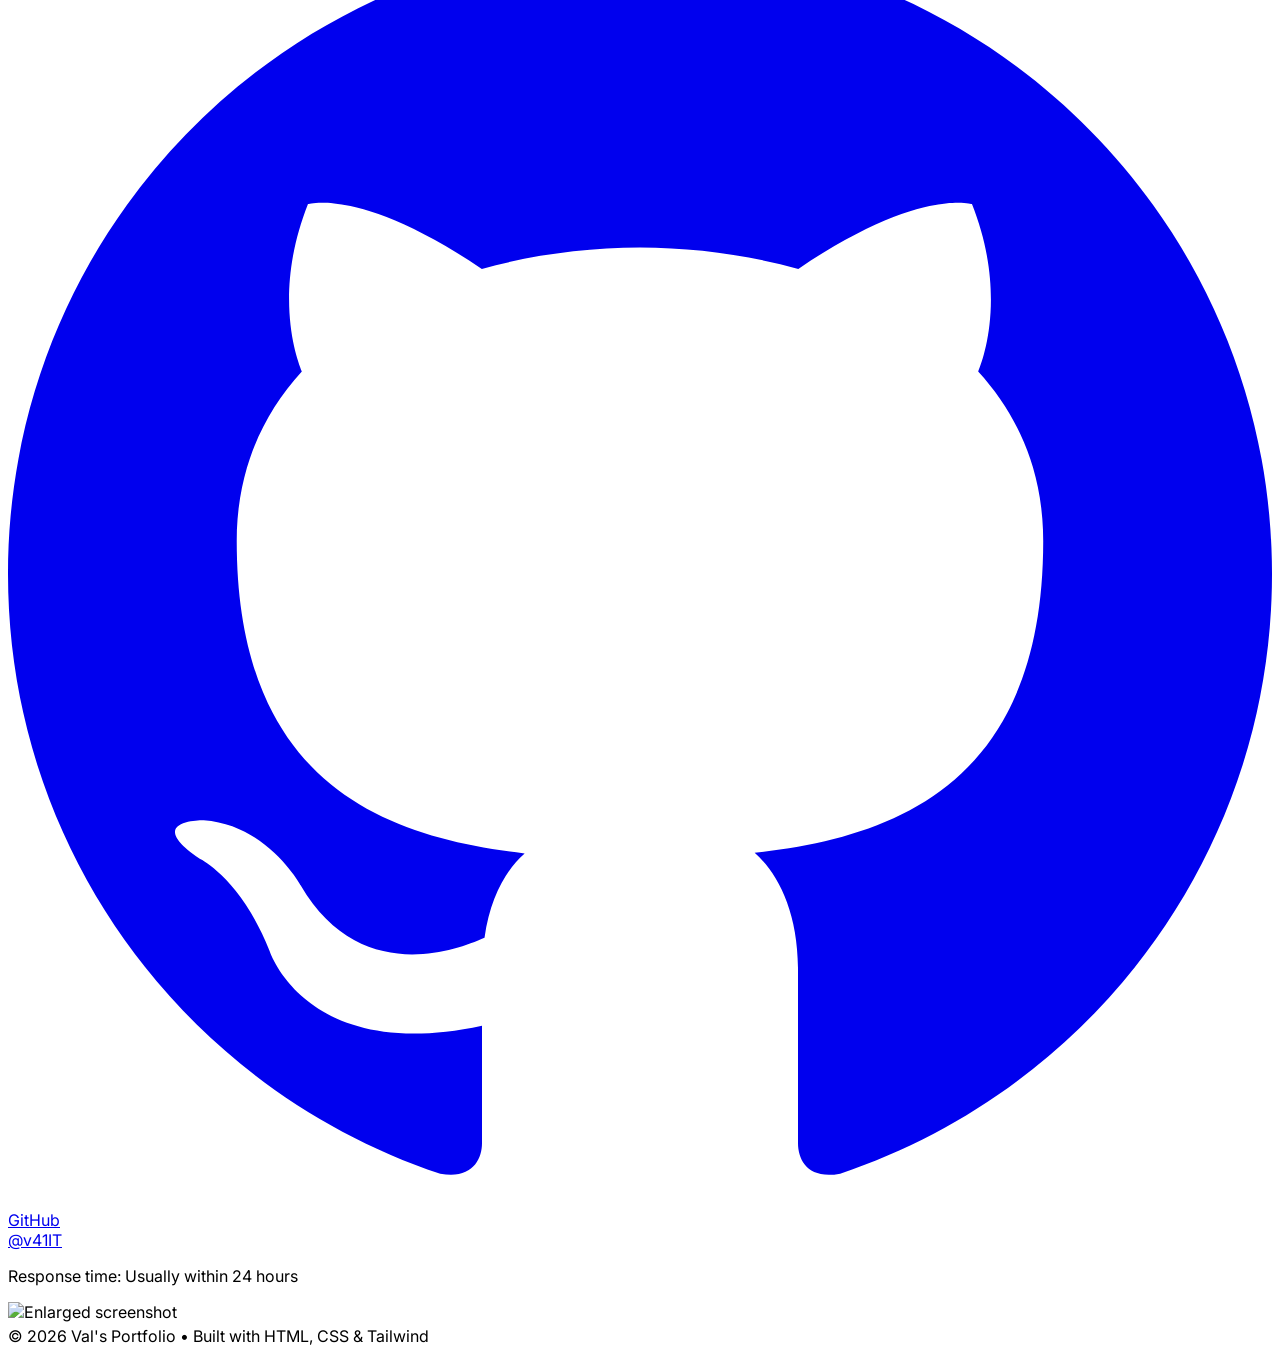
==== commit b49a26a0: "typo fixes and css cleanup - tailwind rendering - dark mode fixed on mobile - img resize on mobile" ====
--- a/detail-ticket0.html
+++ b/detail-ticket0.html
@@ -8,16 +8,18 @@
     <script>
         tailwind.config = { darkMode: 'class' }
     </script>
-    <style>
+        <style>
         @import url('https://fonts.googleapis.com/css2?family=Inter:wght@300;400;600;700&display=swap');
         body { font-family: 'Inter', sans-serif; }
-
-        html {
-        scroll-behavior: smooth;
-        }
-        
+        html { scroll-behavior: smooth; }
         * { transition-property: background-color, border-color, color; transition-duration: 200ms; }
         
+        /* Prevent horizontal scroll on mobile */
+        * {
+            max-width: 100vw;
+            overflow-x: hidden;
+        }
+    
         .project-details h3 {
             font-size: 1.125rem;
             font-weight: 600;
@@ -28,12 +30,12 @@
         .dark .project-details h3 {
             color: #f9fafb;
         }
-
+    
         .project-details p {
             margin-bottom: 1rem;
             line-height: 1.75;
         }
-
+    
         .project-details table {
             width: 100%;
             border-collapse: collapse;
@@ -45,7 +47,7 @@
         .dark .project-details table {
             border-color: #374151;
         }
-
+    
         .project-details th {
             background-color: #f3f4f6;
             padding: 0.75rem 1rem;
@@ -56,7 +58,7 @@
         .dark .project-details th {
             background-color: #1f2937;
         }
-
+    
         .project-details td {
             padding: 0.75rem 1rem;
             border-top: 1px solid #e5e7eb;
@@ -65,30 +67,30 @@
         .dark .project-details td {
             border-top-color: #374151;
         }
-
+    
         .project-details ul {
             list-style: none;
             padding: 0;
             margin: 0 0 1rem 0;
         }
-
+    
         .project-details li {
             position: relative;
             padding-left: 1.5rem;
             margin-bottom: 0.5rem;
         }
-
+    
         .project-details li:before {
             content: "•";
             position: absolute;
             left: 0.5rem;
             color: #60a5fa;
         }
-
+    
         .project-details strong {
             font-weight: 600;
         }
-
+    
         .project-details a {
             color: #3b82f6;
             text-decoration: underline;
@@ -96,7 +98,7 @@
         .dark .project-details a {
             color: #60a5fa;
         }
-
+    
         /* Make tables scrollable horizontally on mobile */
         @media (max-width: 640px) {
             table {
@@ -212,16 +214,16 @@
                 <div>
                     <img src="static/screenshots/ssh-db.png" 
                     alt="Failed logins over time" 
-                    class="rounded-lg border border-gray-200 dark:border-gray-700 shadow-smw-fullcursor-pointer"
+                    class="rounded-lg border border-gray-200 dark:border-gray-700 shadow-smw-full cursor-pointer"
                     onclick="openLightbox(this.src)">
-                    <p class="text-xs text-gray-500dark:text-gray-400 mt-1">
+                    <p class="text-xs text-gray-500 dark:text-gray-400 mt-1">
                     Failed logins over time
                     </p>
                 </div>
                 <div>
                     <img src="static/screenshots/ssh-db1.png" 
                     alt="Top source IPs" 
-                    class="rounded-lg border border-gray-200 dark:border-gray-700 shadow-smw-fullcursor-pointer"
+                    class="rounded-lg border border-gray-200 dark:border-gray-700 shadow-smw-full cursor-pointer"
                     onclick="openLightbox(this.src)">
                     <p class="text-xs text-gray-500 dark:text-gray-400 mt-1">
                         Top source IPs
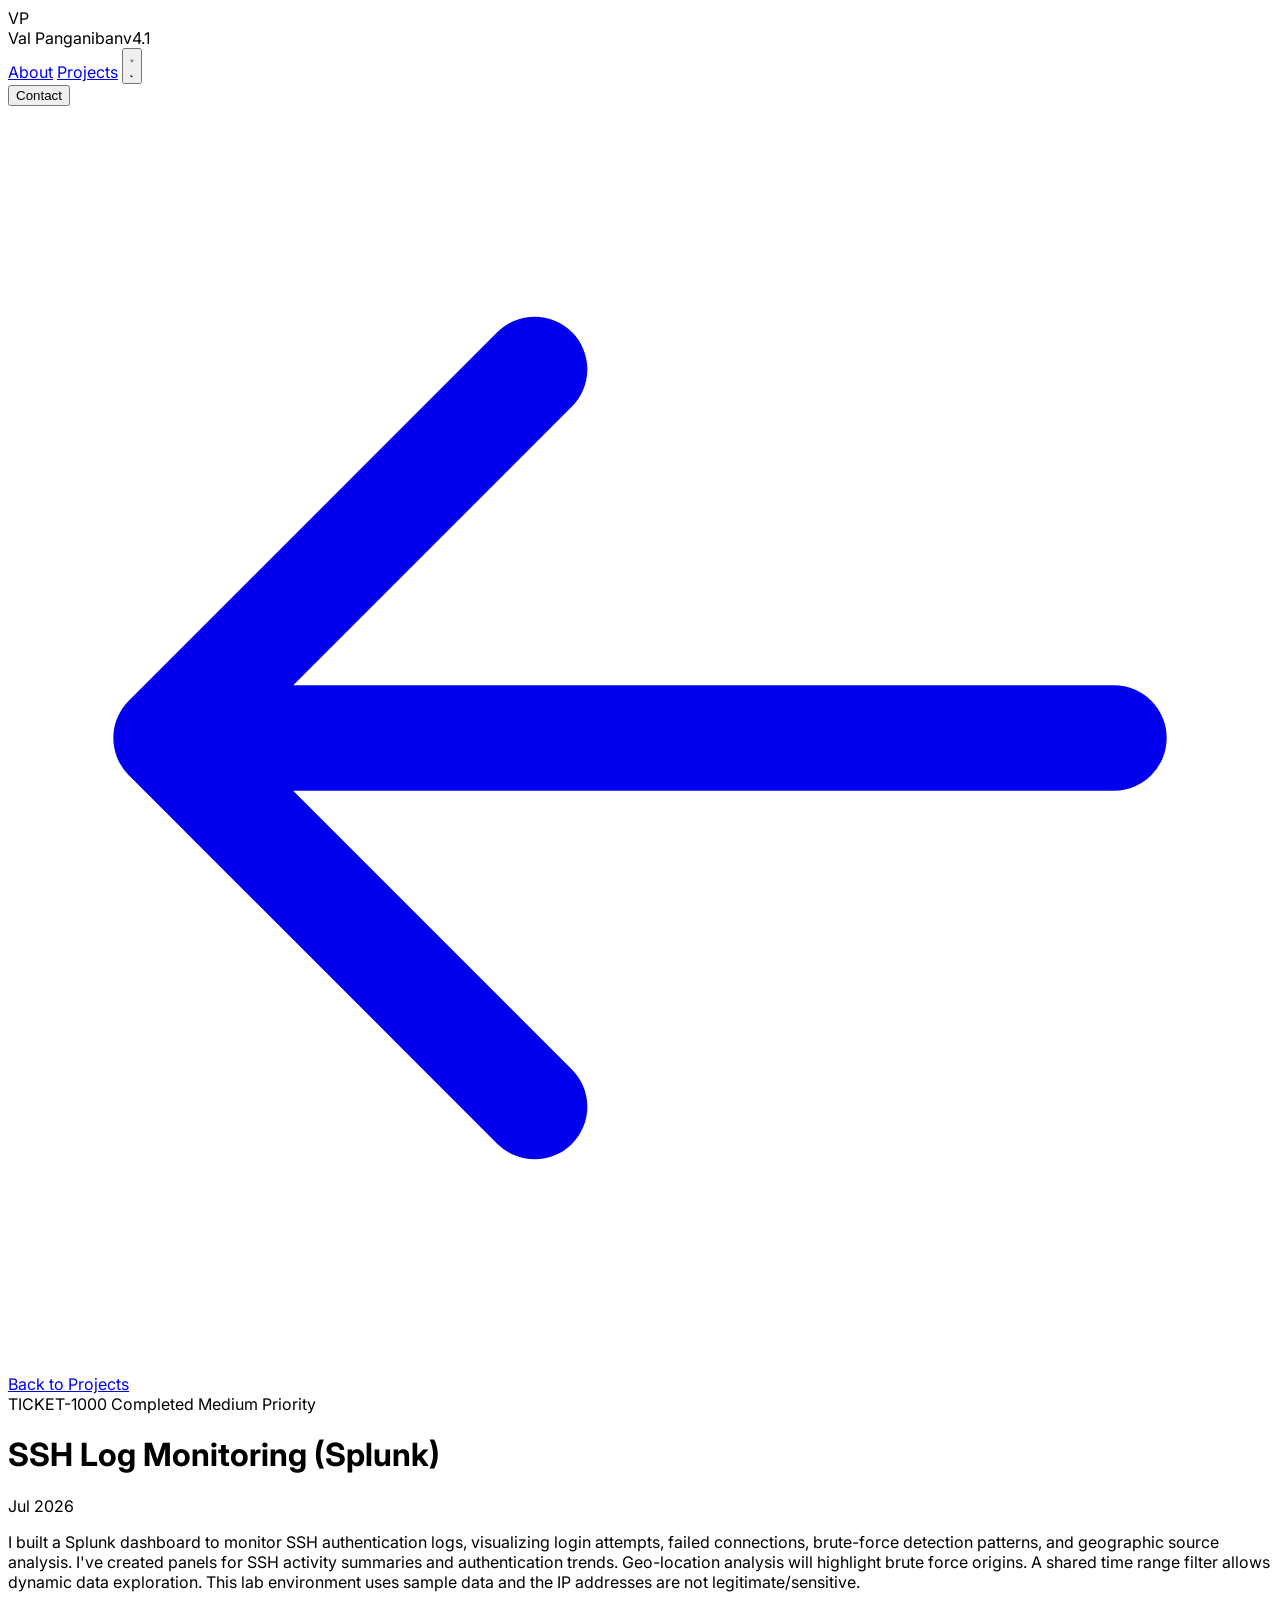
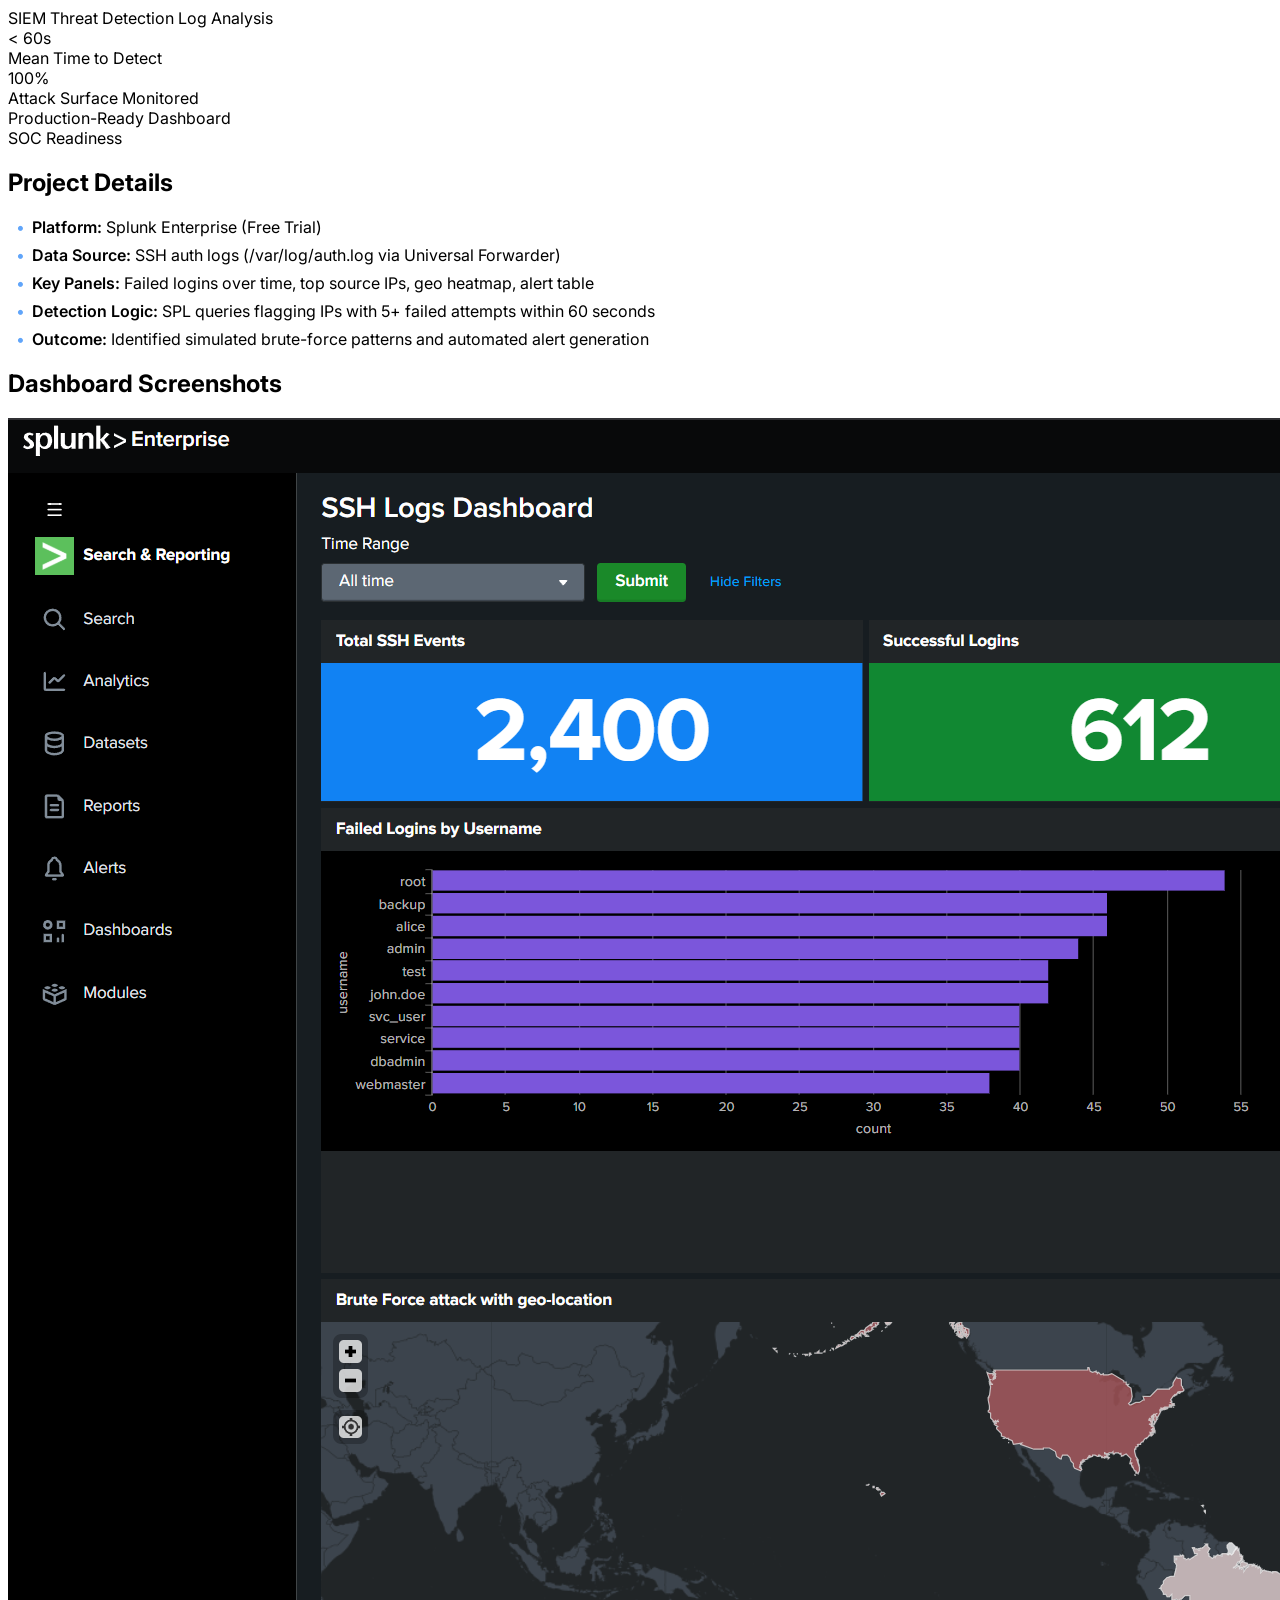
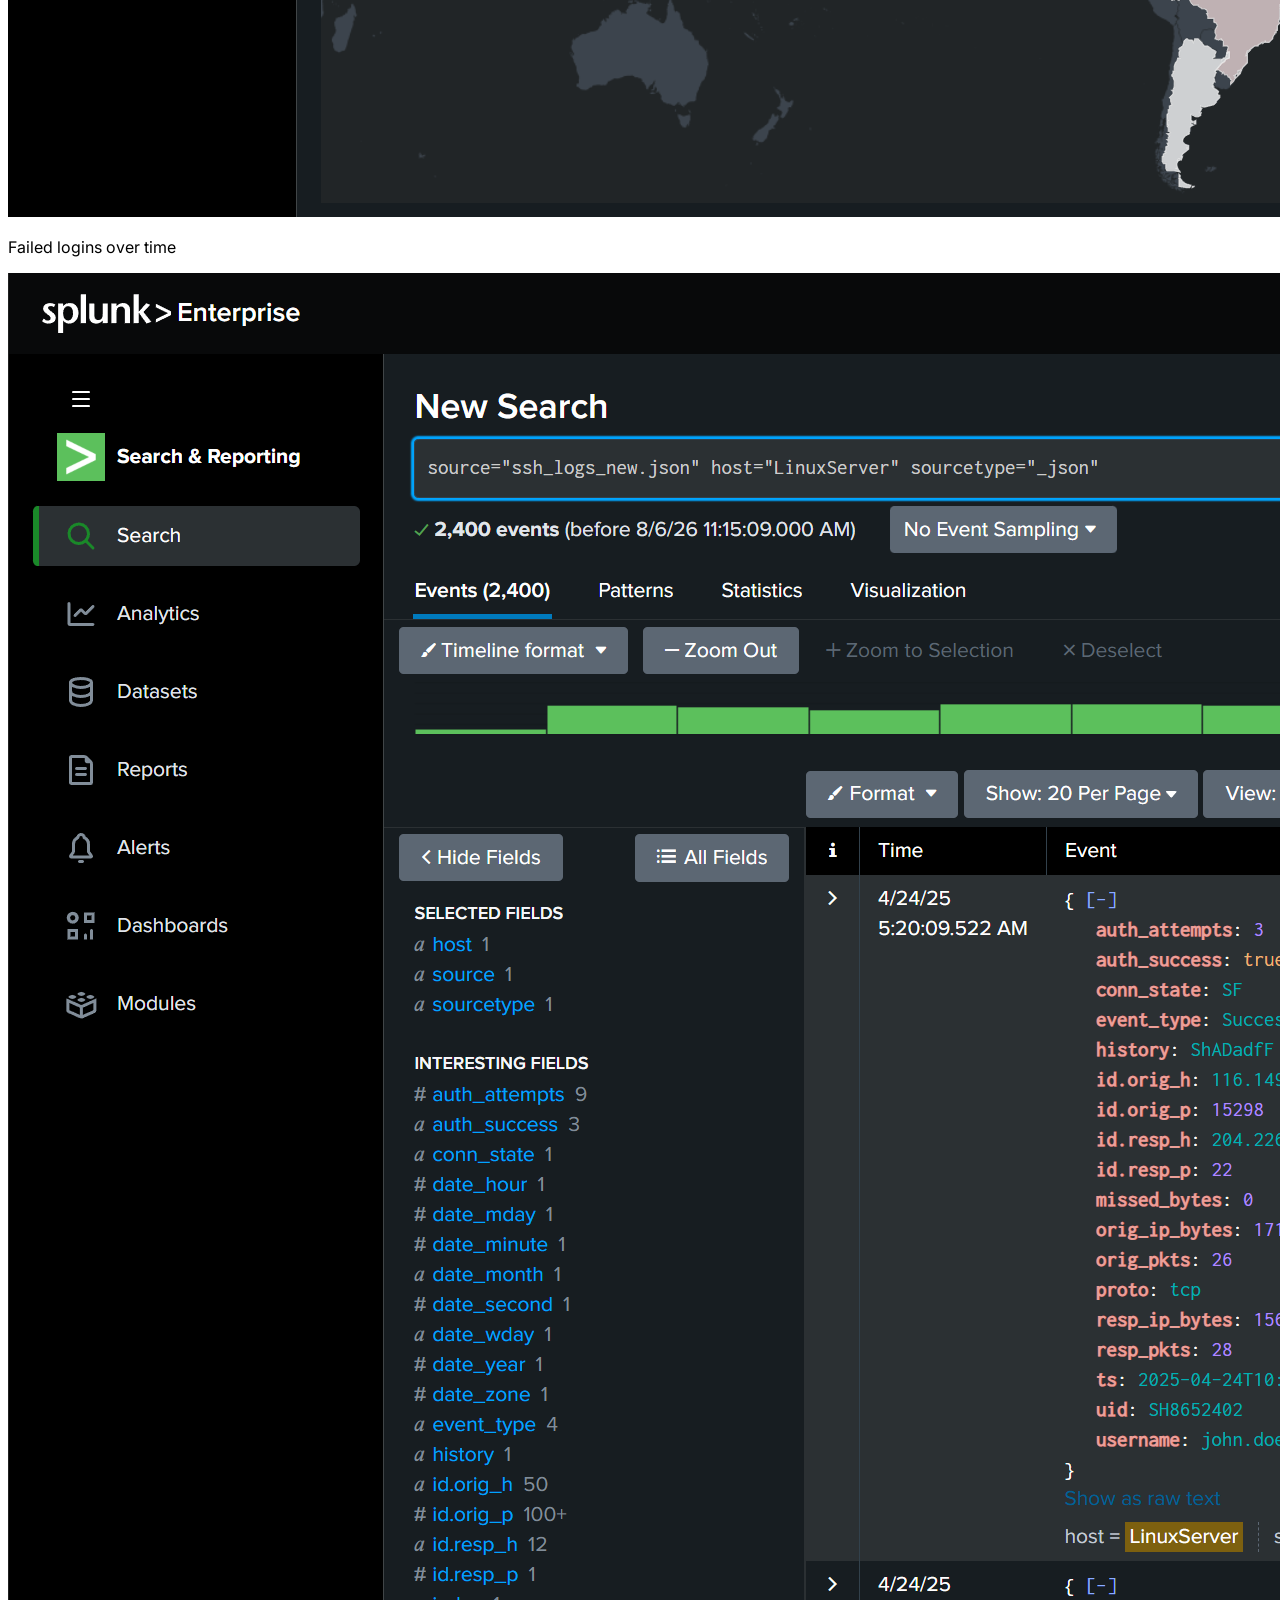
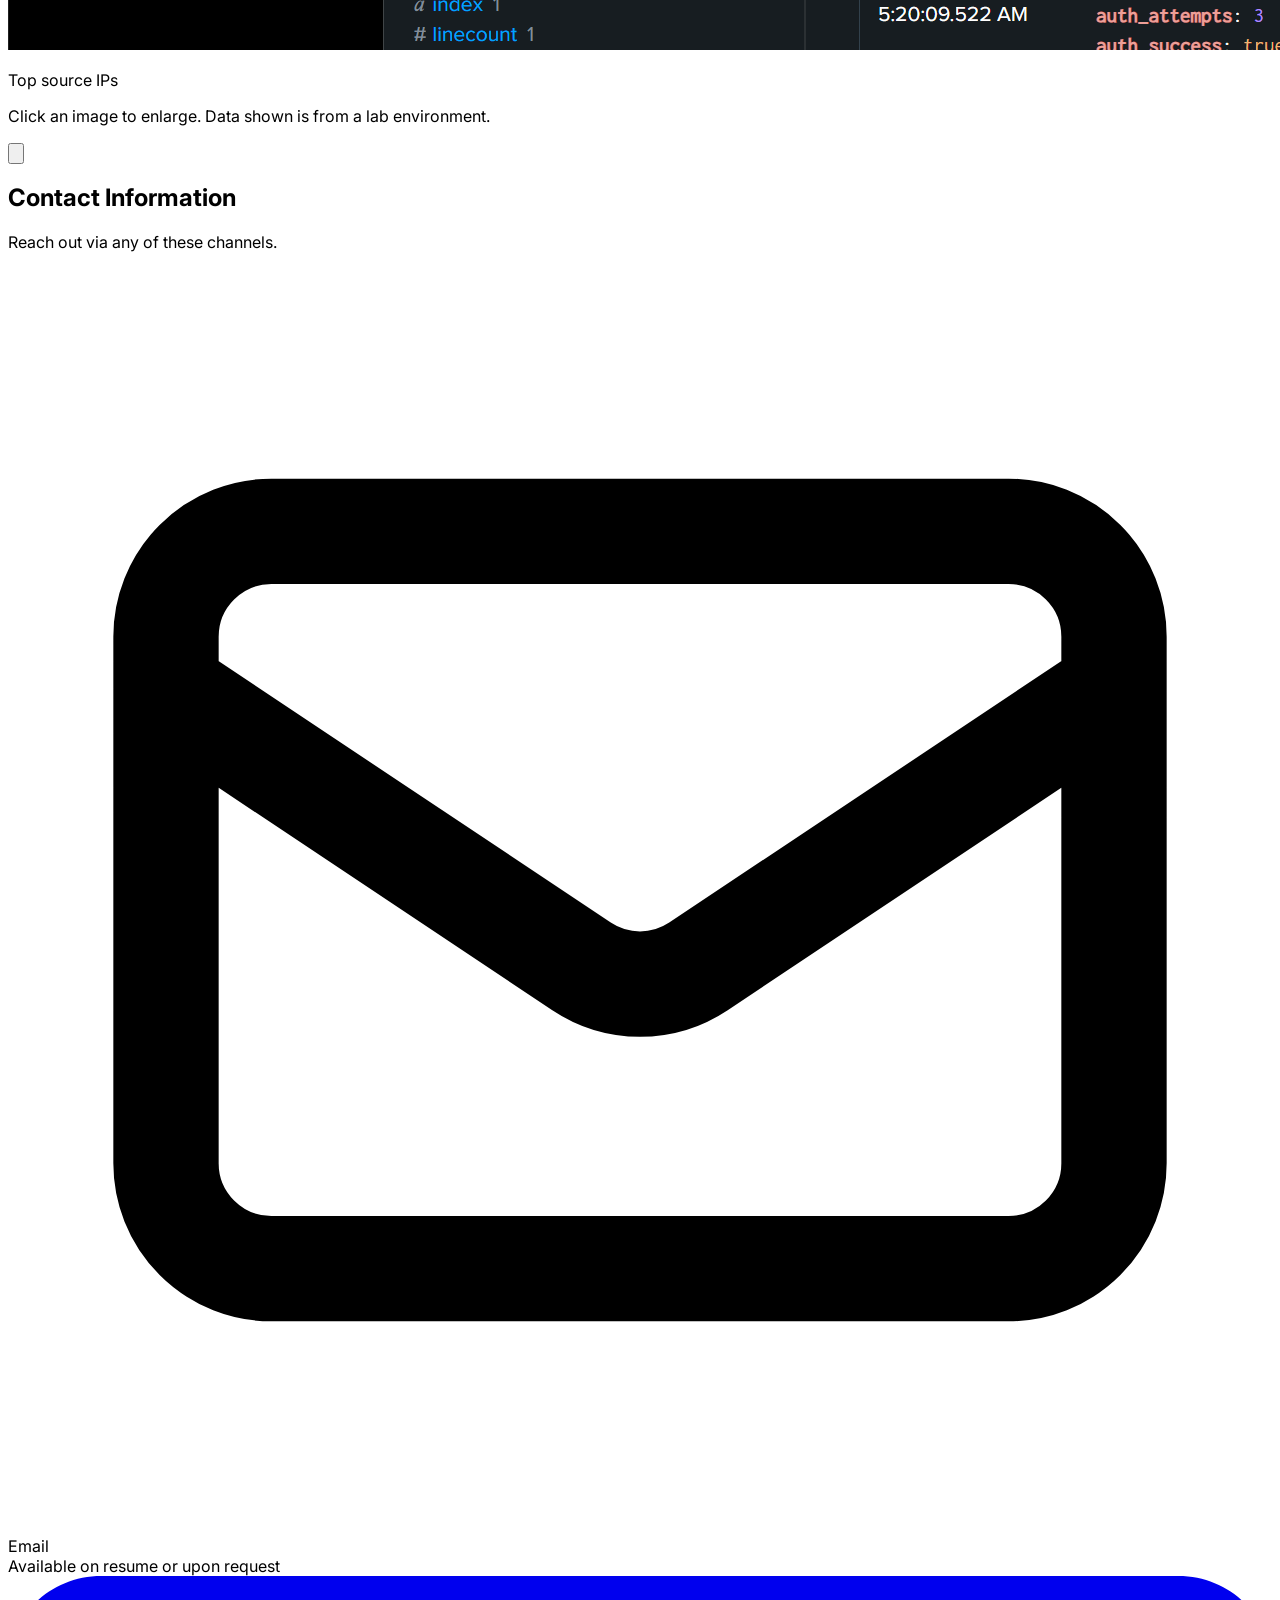
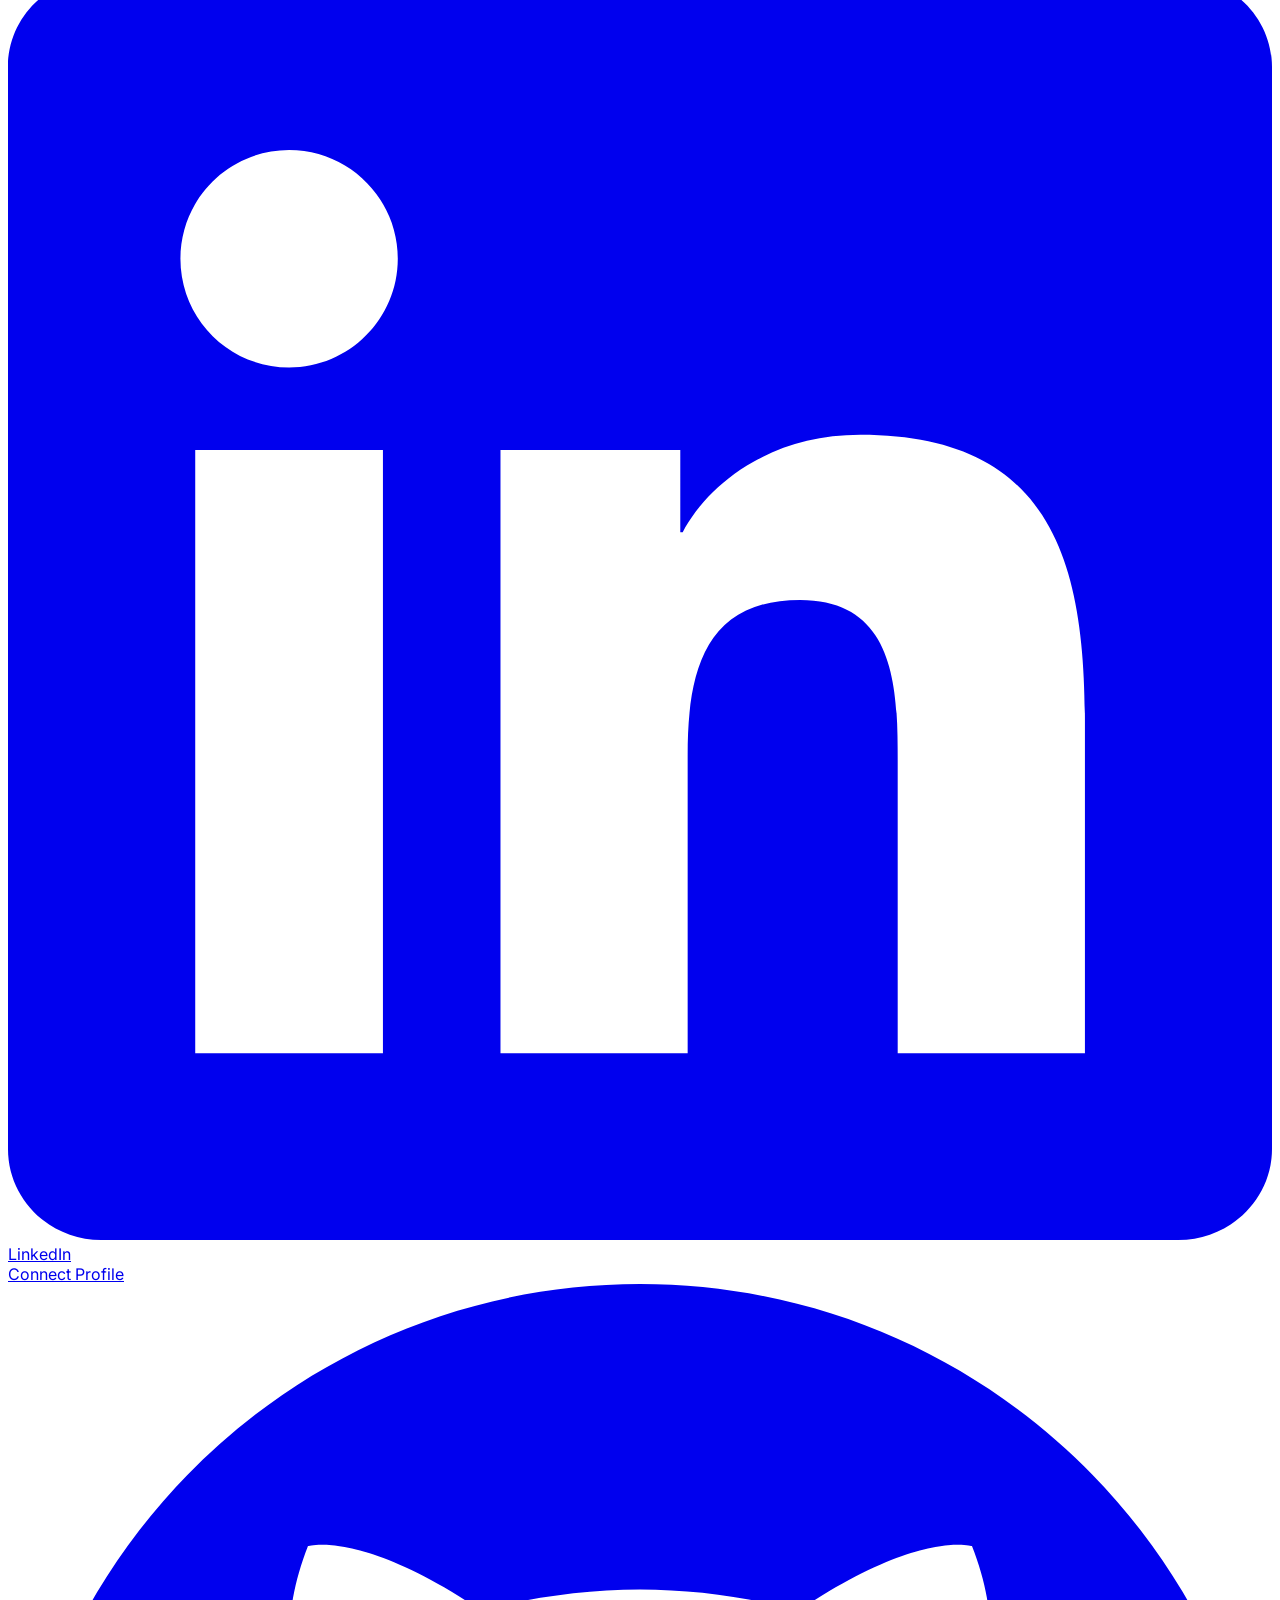
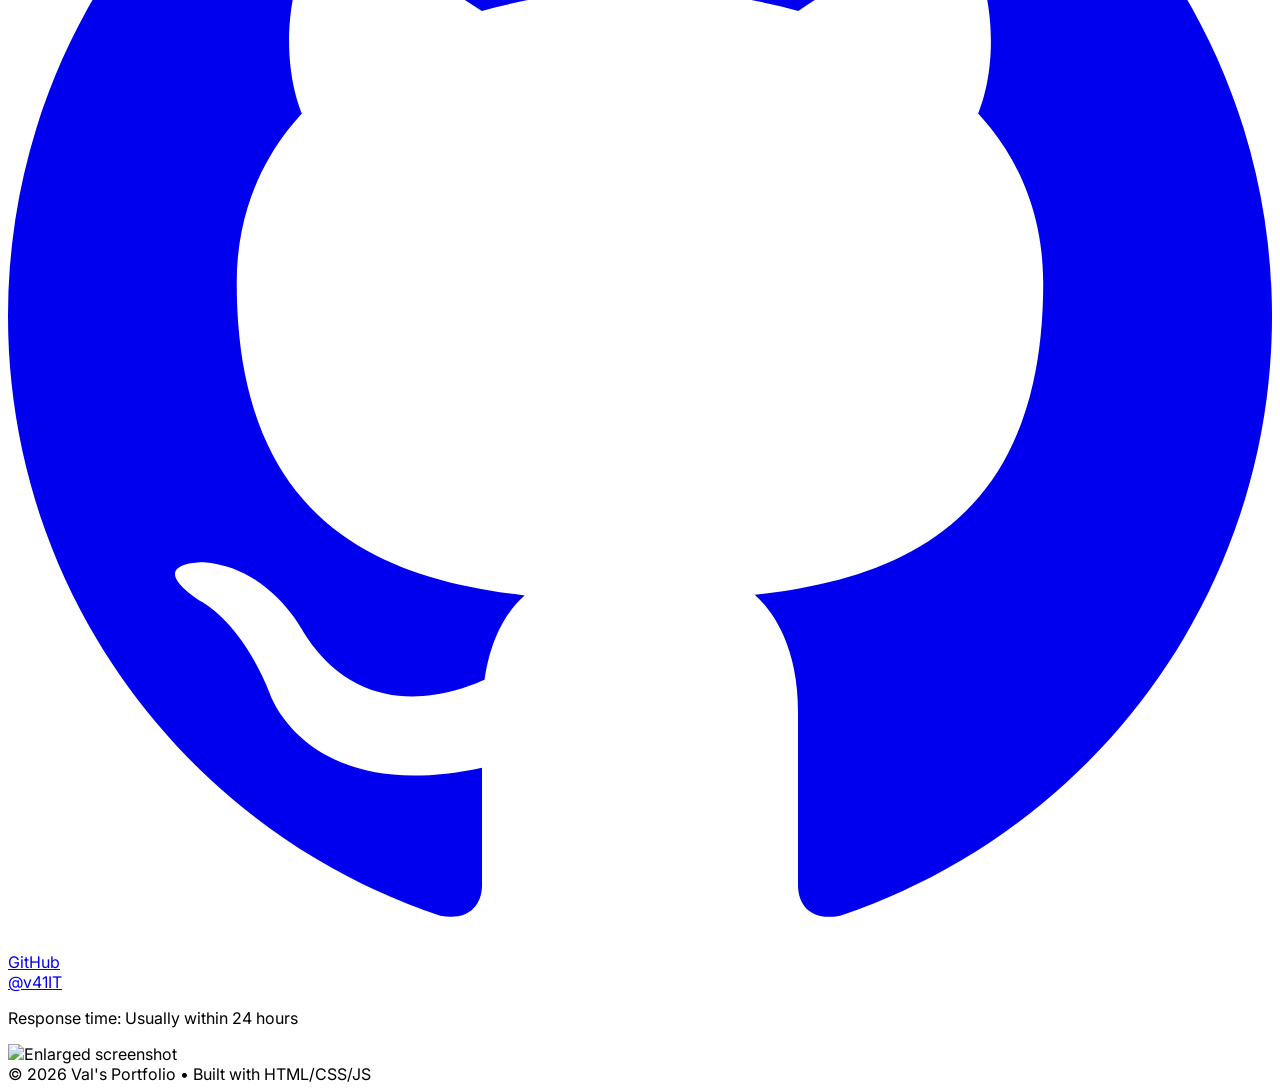
==== commit a29fa42b: "separated CSS/JS - added .js and .css files for a cleaner code - tailwind too much on the eyes; now " ====
--- a/detail-ticket0.html
+++ b/detail-ticket0.html
@@ -3,123 +3,16 @@
 <head>
     <meta charset="UTF-8">
     <meta name="viewport" content="width=device-width, initial-scale=1.0">
-    <title>Splunk Dashboard | Val P.</title>
+    <title>Splunk SSH Dash| Val P.</title>
     <script src="https://cdn.tailwindcss.com"></script>
     <script>
         tailwind.config = { darkMode: 'class' }
     </script>
-        <style>
-        @import url('https://fonts.googleapis.com/css2?family=Inter:wght@300;400;600;700&display=swap');
-        body { font-family: 'Inter', sans-serif; }
-        html { scroll-behavior: smooth; }
-        * { transition-property: background-color, border-color, color; transition-duration: 200ms; }
-        
-        /* Prevent horizontal scroll on mobile */
-        * {
-            max-width: 100vw;
-            overflow-x: hidden;
-        }
-    
-        .project-details h3 {
-            font-size: 1.125rem;
-            font-weight: 600;
-            color: #1f2937;
-            margin-top: 1.5rem;
-            margin-bottom: 0.75rem;
-        }
-        .dark .project-details h3 {
-            color: #f9fafb;
-        }
-    
-        .project-details p {
-            margin-bottom: 1rem;
-            line-height: 1.75;
-        }
-    
-        .project-details table {
-            width: 100%;
-            border-collapse: collapse;
-            margin: 1rem 0;
-            border-radius: 0.5rem;
-            overflow: hidden;
-            border: 1px solid #e5e7eb;
-        }
-        .dark .project-details table {
-            border-color: #374151;
-        }
-    
-        .project-details th {
-            background-color: #f3f4f6;
-            padding: 0.75rem 1rem;
-            text-align: left;
-            font-weight: 600;
-            font-size: 0.875rem;
-        }
-        .dark .project-details th {
-            background-color: #1f2937;
-        }
-    
-        .project-details td {
-            padding: 0.75rem 1rem;
-            border-top: 1px solid #e5e7eb;
-            font-size: 0.875rem;
-        }
-        .dark .project-details td {
-            border-top-color: #374151;
-        }
-    
-        .project-details ul {
-            list-style: none;
-            padding: 0;
-            margin: 0 0 1rem 0;
-        }
-    
-        .project-details li {
-            position: relative;
-            padding-left: 1.5rem;
-            margin-bottom: 0.5rem;
-        }
-    
-        .project-details li:before {
-            content: "•";
-            position: absolute;
-            left: 0.5rem;
-            color: #60a5fa;
-        }
-    
-        .project-details strong {
-            font-weight: 600;
-        }
-    
-        .project-details a {
-            color: #3b82f6;
-            text-decoration: underline;
-        }
-        .dark .project-details a {
-            color: #60a5fa;
-        }
-    
-        /* Make tables scrollable horizontally on mobile */
-        @media (max-width: 640px) {
-            table {
-                display: block;
-                overflow-x: auto;
-                -webkit-overflow-scrolling: touch;
-            }
-            th, td {
-                white-space: nowrap;
-            }
-        }
-    </style>
-    <script>
-        if (localStorage.getItem('darkMode') === 'true' || (!localStorage.getItem('darkMode') && window.matchMedia('(prefers-color-scheme: dark)').matches)) {
-            document.documentElement.classList.add('dark');
-        }
-    </script>
+    <link rel="stylesheet" href="css/styles.css">
 </head>
 <body class="bg-gray-50 dark:bg-gray-900 text-gray-800 dark:text-gray-200 min-h-screen flex flex-col">
 
-    <!-- Navigation (Same as index.html) -->
+    <!-- Navigation -->
     <nav class="bg-white dark:bg-gray-800 border-b border-gray-200 dark:border-gray-700 shadow-sm sticky top-0 z-50">
         <div class="max-w-5xl mx-auto px-4 sm:px-6">
             <div class="flex justify-between items-center h-16">
@@ -147,7 +40,7 @@
         </div>
     </nav>
 
-    <!-- Main Content -->
+    <!-- Main -->
     <main class="max-w-4xl mx-auto mt-10 px-4 pb-20">
         
         <!-- Back Button -->
@@ -165,7 +58,7 @@
                 <span class="px-2 inline-flex text-xs leading-5 font-semibold rounded-full bg-green-100 text-green-800 dark:bg-green-900/30 dark:text-green-300">Completed</span>
                 <span class="text-xs font-medium text-yellow-600 dark:text-yellow-400">Medium Priority</span>
             </div>
-            <h1 class="text-2xl font-bold text-gray-900 dark:text-white">SSH Log Monitoring Dashboard (Splunk)</h1>
+            <h1 class="text-2xl font-bold text-gray-900 dark:text-white">SSH Log Monitoring (Splunk)</h1>
             <p class="text-sm text-gray-500 dark:text-gray-400 mt-1">Jul 2026</p>
             <p class="text-gray-600 dark:text-gray-400 mt-4 leading-relaxed">I built a Splunk dashboard to monitor SSH authentication logs, visualizing login attempts, failed connections, brute-force detection patterns, and geographic source analysis. I've created panels for SSH activity summaries and authentication trends. Geo-location analysis will highlight brute force origins. A shared time range filter allows dynamic data exploration. This lab environment uses sample data and the IP addresses are not legitimate/sensitive.</p>
 
@@ -214,7 +107,7 @@
                 <div>
                     <img src="static/screenshots/ssh-db.png" 
                     alt="Failed logins over time" 
-                    class="rounded-lg border border-gray-200 dark:border-gray-700 shadow-smw-full cursor-pointer"
+                    class="rounded-lg border border-gray-200 dark:border-gray-700 shadow-sm w-full cursor-pointer"
                     onclick="openLightbox(this.src)">
                     <p class="text-xs text-gray-500 dark:text-gray-400 mt-1">
                     Failed logins over time
@@ -223,7 +116,7 @@
                 <div>
                     <img src="static/screenshots/ssh-db1.png" 
                     alt="Top source IPs" 
-                    class="rounded-lg border border-gray-200 dark:border-gray-700 shadow-smw-full cursor-pointer"
+                    class="rounded-lg border border-gray-200 dark:border-gray-700 shadow-sm w-full cursor-pointer"
                     onclick="openLightbox(this.src)">
                     <p class="text-xs text-gray-500 dark:text-gray-400 mt-1">
                         Top source IPs
@@ -237,7 +130,6 @@
 
     <!-- Contact Modal -->
     <div id="contact-modal" class="fixed inset-0 bg-black bg-opacity-50 hidden z-50 flex items-center justify-center modal-overlay">
-        <!-- Same modal content as index.html -->
         <div class="bg-white dark:bg-gray-800 rounded-lg shadow-xl max-w-md w-full mx-4 p-8 modal-content relative">
             <button id="close-modal" class="absolute top-4 right-4 text-gray-400 hover:text-gray-600 dark:text-gray-500 dark:hover:text-gray-300">
                 <svg class="w-6 h-6" fill="none" stroke="currentColor" viewBox="0 0 24 24"><path stroke-linecap="round" stroke-linejoin="round" stroke-width="2" d="M6 18L18 6M6 6l12 12"></path></svg>
@@ -257,7 +149,6 @@
                     </div>
                 </div>
                 <a href="https://linkedin.com/in/valp3" target="_blank" class="flex items-center gap-4 p-4 bg-green-50 dark:bg-green-900/20 rounded-lg hover:bg-green-100 dark:hover:bg-green-900/30 transition-colors">
-                    <!-- LinkedIn content -->
                     <div class="w-10 h-10 bg-green-600 rounded-full flex items-center justify-center text-white">
                         <svg class="w-5 h-5" fill="currentColor" viewBox="0 0 24 24"><path d="M20.447 20.452h-3.554v-5.569c0-1.328-.027-3.037-1.852-3.037-1.853 0-2.136 1.445-2.136 2.939v5.667H9.351V9h3.414v1.561h.046c.477-.9 1.637-1.85 3.37-1.85 3.601 0 4.267 2.37 4.267 5.455v6.286zM5.337 7.433c-1.144 0-2.063-.926-2.063-2.065 0-1.138.92-2.063 2.063-2.063 1.14 0 2.064.925 2.064 2.063 0 1.139-.925 2.065-2.064 2.065zm1.782 13.019H3.555V9h3.564v11.452zM22.225 0H1.771C.792 0 0 .774 0 1.729v20.542C0 23.227.792 24 1.771 24h20.451C23.2 24 24 23.227 24 22.271V1.729C24 .774 23.2 0 22.222 0h.003z"/></svg>
                     </div>
@@ -267,7 +158,6 @@
                     </div>
                 </a>
                 <a href="https://github.com/v41IT" target="_blank" class="flex items-center gap-4 p-4 bg-orange-50 dark:bg-orange-900/20 rounded-lg hover:bg-orange-100 dark:hover:bg-orange-900/30 transition-colors">
-                    <!-- GitHub content -->
                     <div class="w-10 h-10 bg-orange-600 rounded-full flex items-center justify-center text-white">
                         <svg class="w-5 h-5" fill="currentColor" viewBox="0 0 24 24"><path d="M12 0c-6.626 0-12 5.373-12 12 0 5.302 3.438 9.8 8.207 11.387.599.111.793-.261.793-.577v-2.234c-3.338.726-4.033-1.416-4.033-1.416-.546-1.387-1.333-1.756-1.333-1.756-1.089-.745.083-.729.083-.729 1.205.084 1.839 1.237 1.839 1.237 1.07 1.834 2.807 1.304 3.492.997.107-.775.418-1.305.762-1.604-2.665-.305-5.467-1.334-5.467-5.931 0-1.311.469-2.381 1.236-3.221-.124-.303-.535-1.524.117-3.176 0 0 1.008-.322 3.301 1.23.957-.266 1.983-.399 3.003-.404 1.02.005 2.047.138 3.006.404 2.291-1.552 3.297-1.23 3.297-1.23.653 1.653.242 2.874.118 3.176.77.84 1.235 1.911 1.235 3.221 0 4.609-2.807 5.624-5.479 5.921.43.372.823 1.102.823 2.222v3.293c0 .319.192.694.801.576 4.765-1.589 8.199-6.086 8.199-11.386 0-6.627-5.373-12-12-12z"/></svg>
                     </div>
@@ -286,84 +176,12 @@
         <img id="lightbox-img" src="" alt="Enlarged screenshot" class="max-w-full max-h-full rounded-lg">
     </div>
 
-    <!-- JavaScript -->
-    <script>
-        function toggleDarkMode() {
-            const html = document.documentElement;
-            const isDark = html.classList.toggle('dark');
-            localStorage.setItem('darkMode', isDark);
-            updateIcons(isDark);
-        }
-
-        function updateIcons(isDark) {
-            const sunIcon = document.getElementById('sun-icon');
-            const moonIcon = document.getElementById('moon-icon');
-            if (isDark) {
-                sunIcon.classList.remove('hidden');
-                moonIcon.classList.add('hidden');
-            } else {
-                sunIcon.classList.add('hidden');
-                moonIcon.classList.remove('hidden');
-            }
-        }
-
-        const modal = document.getElementById('contact-modal');
-        const contactBtn = document.getElementById('contact-btn');
-        const closeModal = document.getElementById('close-modal');
-
-        if (contactBtn) {
-            contactBtn.addEventListener('click', () => {
-                modal.classList.remove('hidden');
-                document.body.style.overflow = 'hidden';
-            });
-        }
-
-        if (closeModal) {
-            closeModal.addEventListener('click', () => {
-                modal.classList.add('hidden');
-                document.body.style.overflow = '';
-            });
-        }
-
-        if (modal) {
-            modal.addEventListener('click', (e) => {
-                if (e.target === modal) {
-                    modal.classList.add('hidden');
-                    document.body.style.overflow = '';
-                }
-            });
-        }
-
-        document.addEventListener('keydown', (e) => {
-            if (e.key === 'Escape' && modal && !modal.classList.contains('hidden')) {
-                modal.classList.add('hidden');
-                document.body.style.overflow = '';
-            }
-        });
-
-        function openLightbox(src) {
-            const lightbox = document.getElementById('lightbox');
-            document.getElementById('lightbox-img').src = src;
-            lightbox.classList.remove('hidden');
-            lightbox.classList.add('flex');
-            document.body.style.overflow = 'hidden';
-        }
-        function closeLightbox() {
-            const lightbox = document.getElementById('lightbox');
-            lightbox.classList.add('hidden');
-            lightbox.classList.remove('flex');
-            document.body.style.overflow = '';
-        }
-
-        document.addEventListener('DOMContentLoaded', function() {
-            const isDark = document.documentElement.classList.contains('dark');
-            updateIcons(isDark);
-        });
-    </script>
+    <!-- External Scripts -->
+    <script src="js/main.js"></script>
 
     <!-- Footer -->
     <footer class="py-6 text-center text-sm text-gray-400 dark:text-gray-500 border-t border-gray-200 dark:border-gray-700 mt-auto">
-        &copy; 2026 Val's Portfolio • Built with HTML, CSS & Tailwind
+        &copy; 2026 Val's Portfolio • Built with HTML/CSS/JS
     </footer>
 
 </body>
--- a/css/styles.css
+++ b/css/styles.css
@@ -0,0 +1,122 @@
+/* Global Styles*/
+@import url('https://fonts.googleapis.com/css2?family=Inter:wght@300;400;600;700&display=swap');
+body { font-family: 'Inter', sans-serif; }
+html { scroll-behavior: smooth; }
+* { transition-property: background-color, border-color, color; transition-duration: 200ms; }
+
+/* Modal Fade */
+.modal-overlay { animation: fadeIn 0.2s ease-out; }
+.modal-content { animation: slideUp 0.3s ease-out; }
+
+@keyframes fadeIn { from { opacity: 0; } to { opacity: 1; } }
+@keyframes slideUp { from { opacity: 0; transform: translateY(20px); } to { opacity: 1; transform: translateY(0); } }
+
+/* Project Detail Page Styling */
+.project-details h3 {
+    font-size: 1.125rem;
+    font-weight: 600;
+    color: #1f2937;
+    margin-top: 1.5rem;
+    margin-bottom: 0.75rem;
+}
+.dark .project-details h3 {
+    color: #f9fafb;
+}
+
+.project-details p {
+    margin-bottom: 1rem;
+    line-height: 1.75;
+}
+
+.project-details table {
+    width: 100%;
+    border-collapse: collapse;
+    margin: 1rem 0;
+    border-radius: 0.5rem;
+    overflow: hidden;
+    border: 1px solid #e5e7eb;
+}
+.dark .project-details table {
+    border-color: #374151;
+}
+
+.project-details th {
+    background-color: #f3f4f6;
+    padding: 0.75rem 1rem;
+    text-align: left;
+    font-weight: 600;
+    font-size: 0.875rem;
+}
+.dark .project-details th {
+    background-color: #1f2937;
+}
+
+.project-details td {
+    padding: 0.75rem 1rem;
+    border-top: 1px solid #e5e7eb;
+    font-size: 0.875rem;
+}
+.dark .project-details td {
+    border-top-color: #374151;
+}
+
+.project-details ul {
+    list-style: none;
+    padding: 0;
+    margin: 0 0 1rem 0;
+}
+
+.project-details li {
+    position: relative;
+    padding-left: 1.5rem;
+    margin-bottom: 0.5rem;
+}
+
+.project-details li:before {
+    content: "•";
+    position: absolute;
+    left: 0.5rem;
+    color: #60a5fa;
+}
+
+.project-details strong {
+    font-weight: 600;
+}
+
+.project-details a {
+    color: #3b82f6;
+    text-decoration: underline;
+}
+.dark .project-details a {
+    color: #60a5fa;
+}
+
+/* Tables scroll horizontally on mobile */
+@media (max-width: 640px) {
+    table {
+        display: block;
+        overflow-x: auto;
+        -webkit-overflow-scrolling: touch;
+    }
+    th, td {
+        white-space: nowrap;
+    }
+}
+
+/* Mobile Responsiveness - Ensure all containers fit screen width */
+@media (max-width: 640px) {
+    main {
+        max-width: 100% !important;
+        padding-left: 1rem !important;
+        padding-right: 1rem !important;
+    }
+    
+    .max-w-5xl {
+        max-width: 100% !important;
+    }
+    
+    section {
+        padding-left: 1rem !important;
+        padding-right: 1rem !important;
+    }
+}
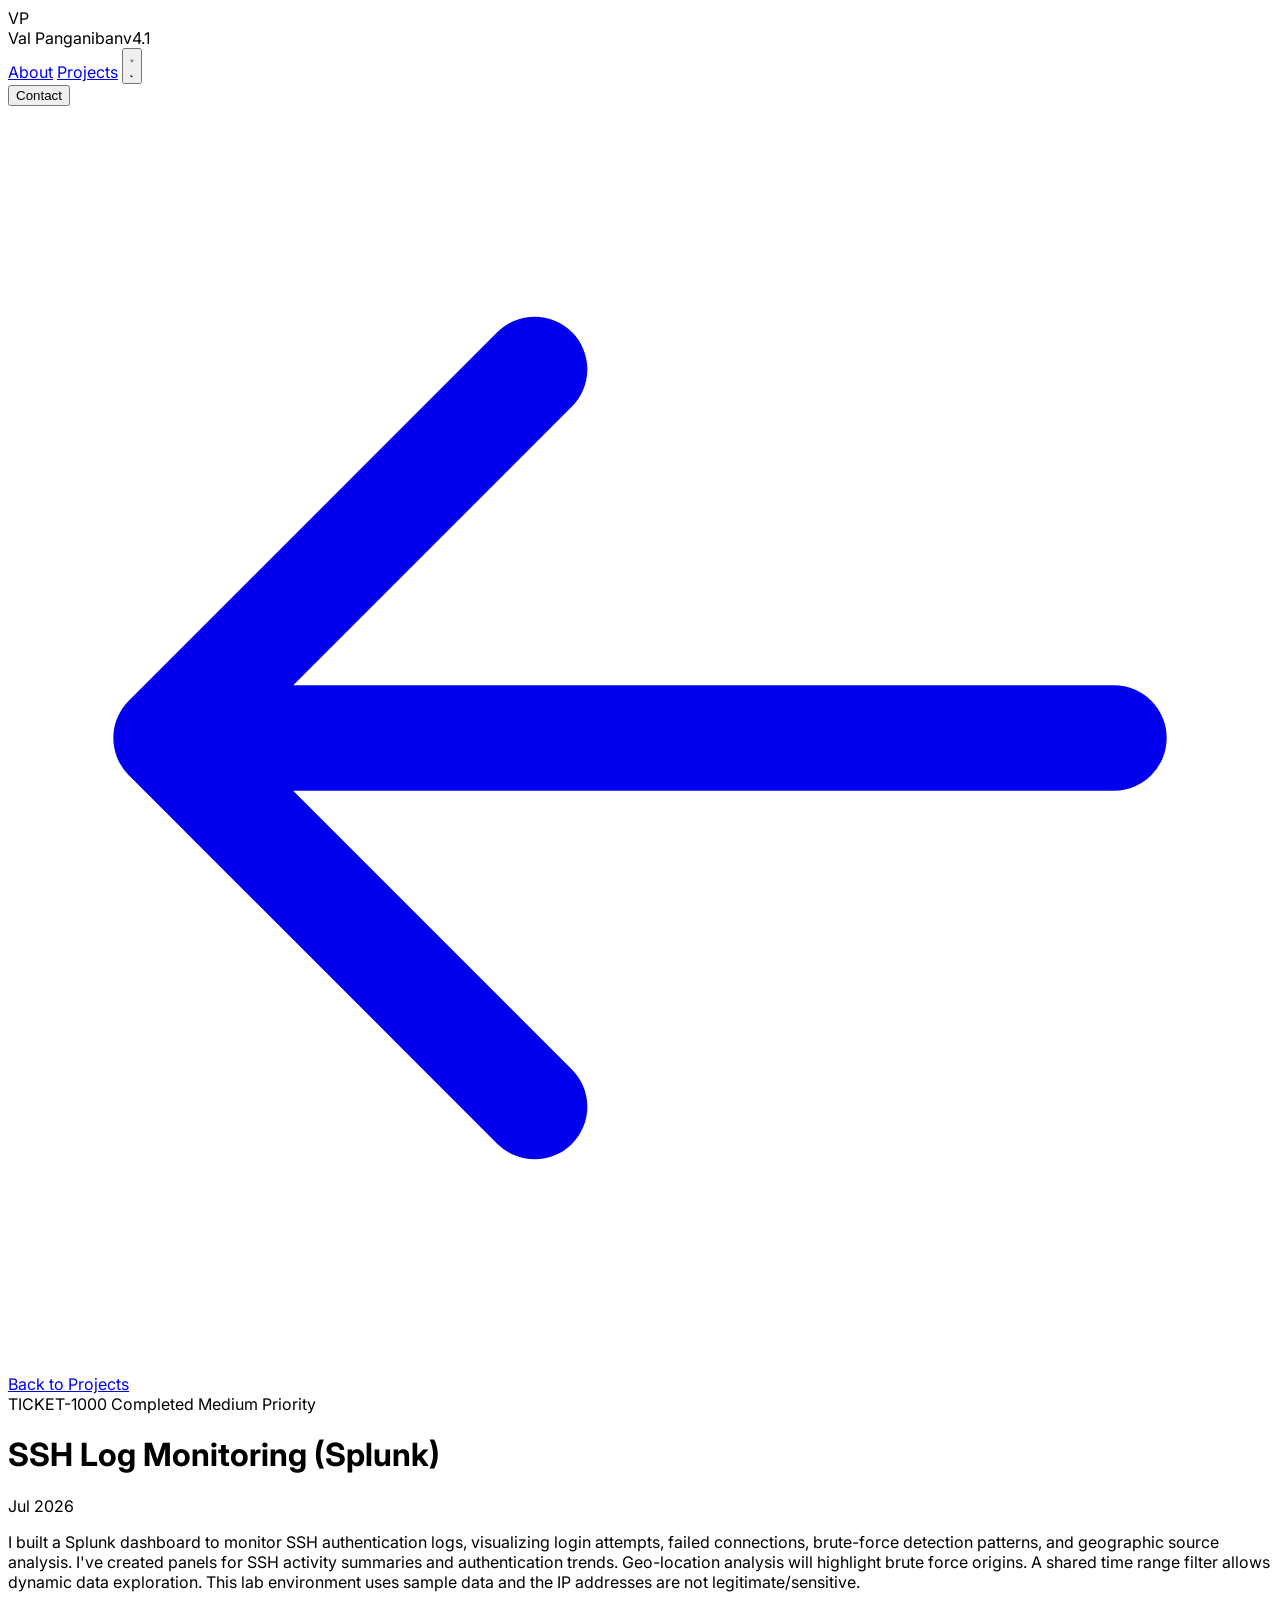
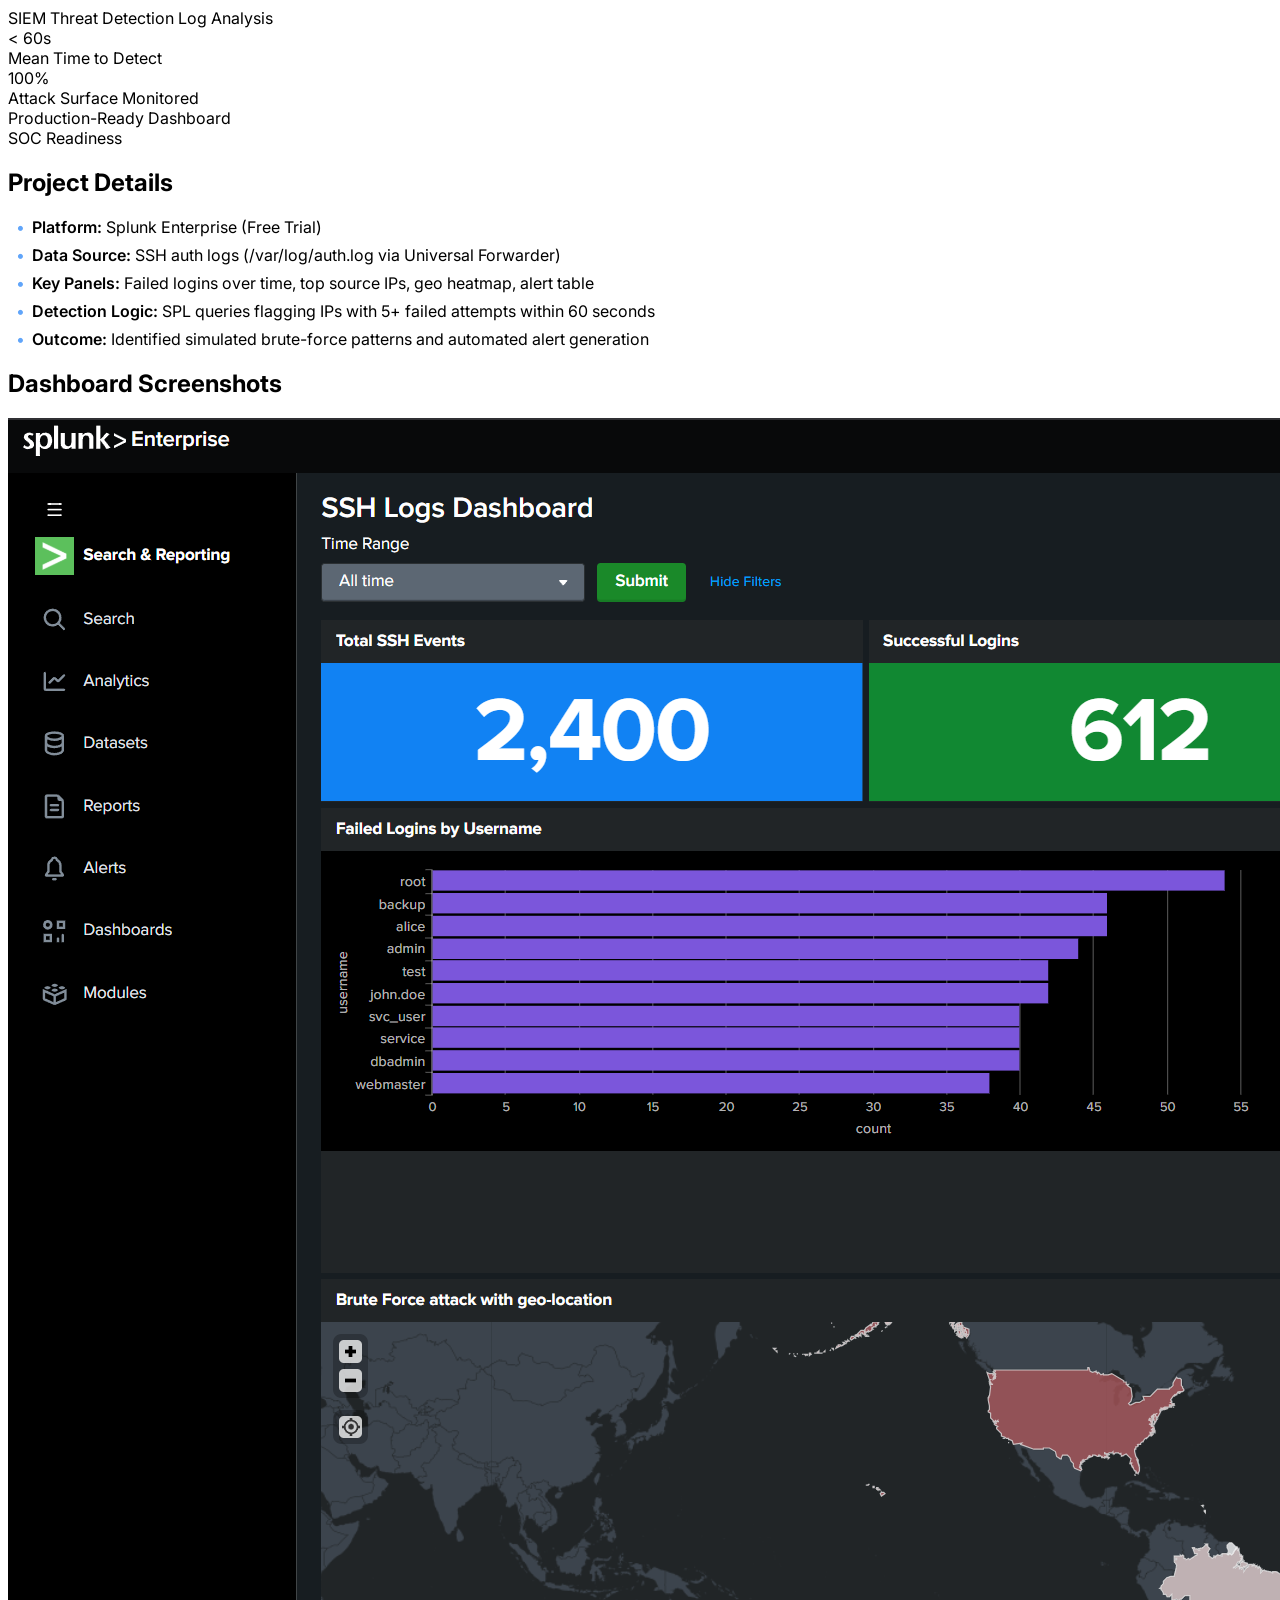
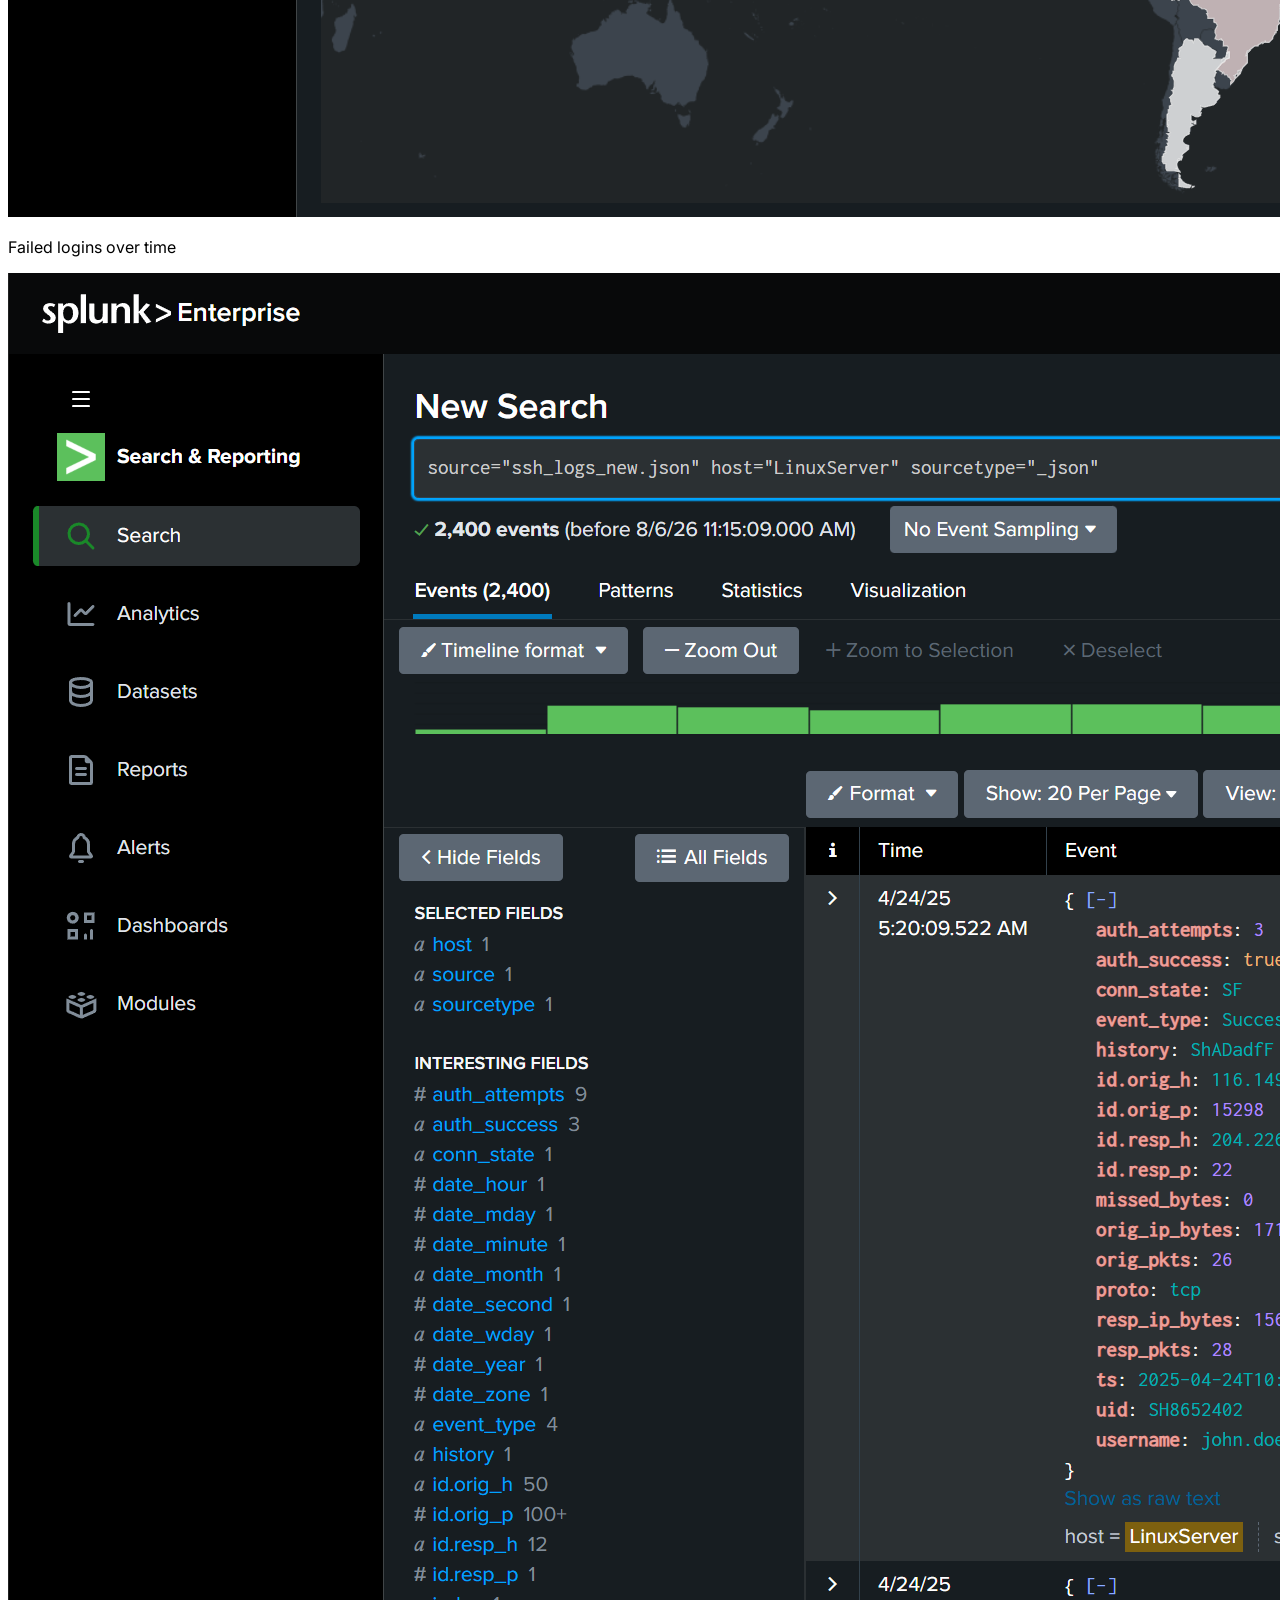
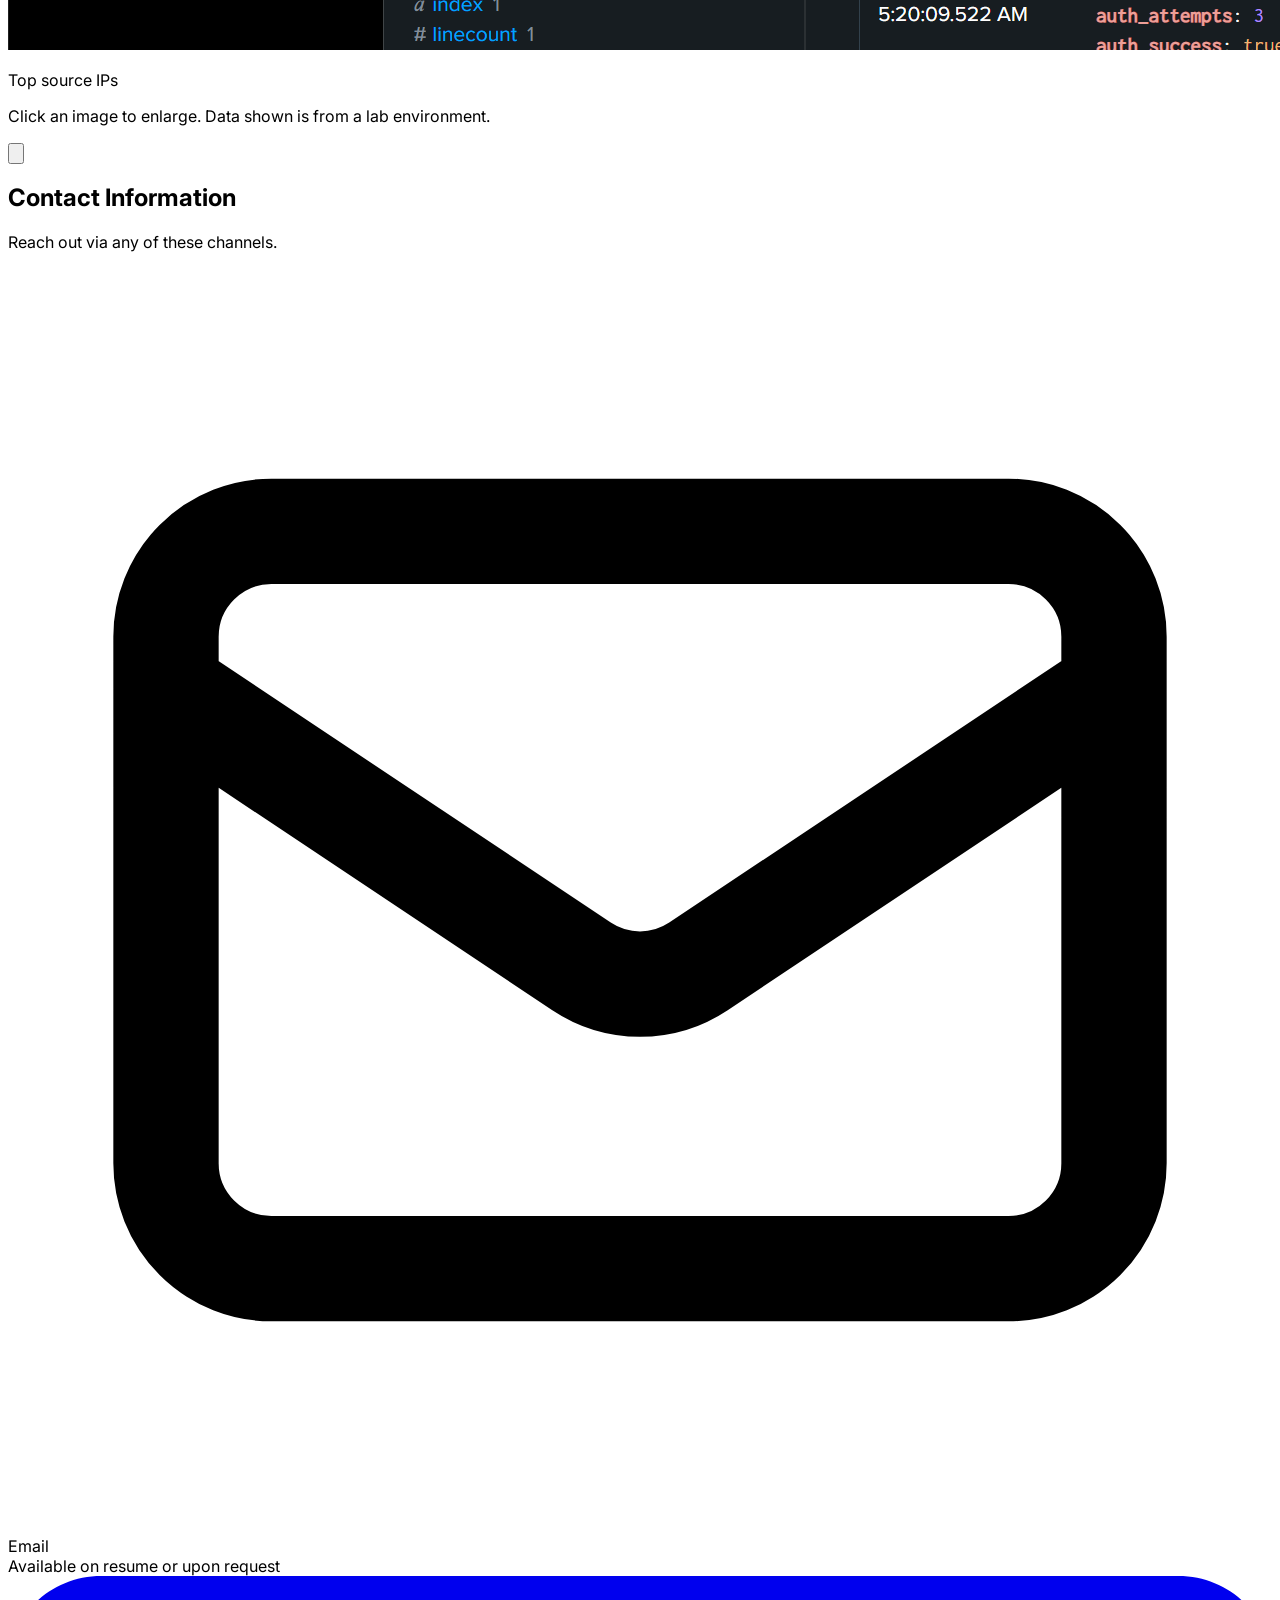
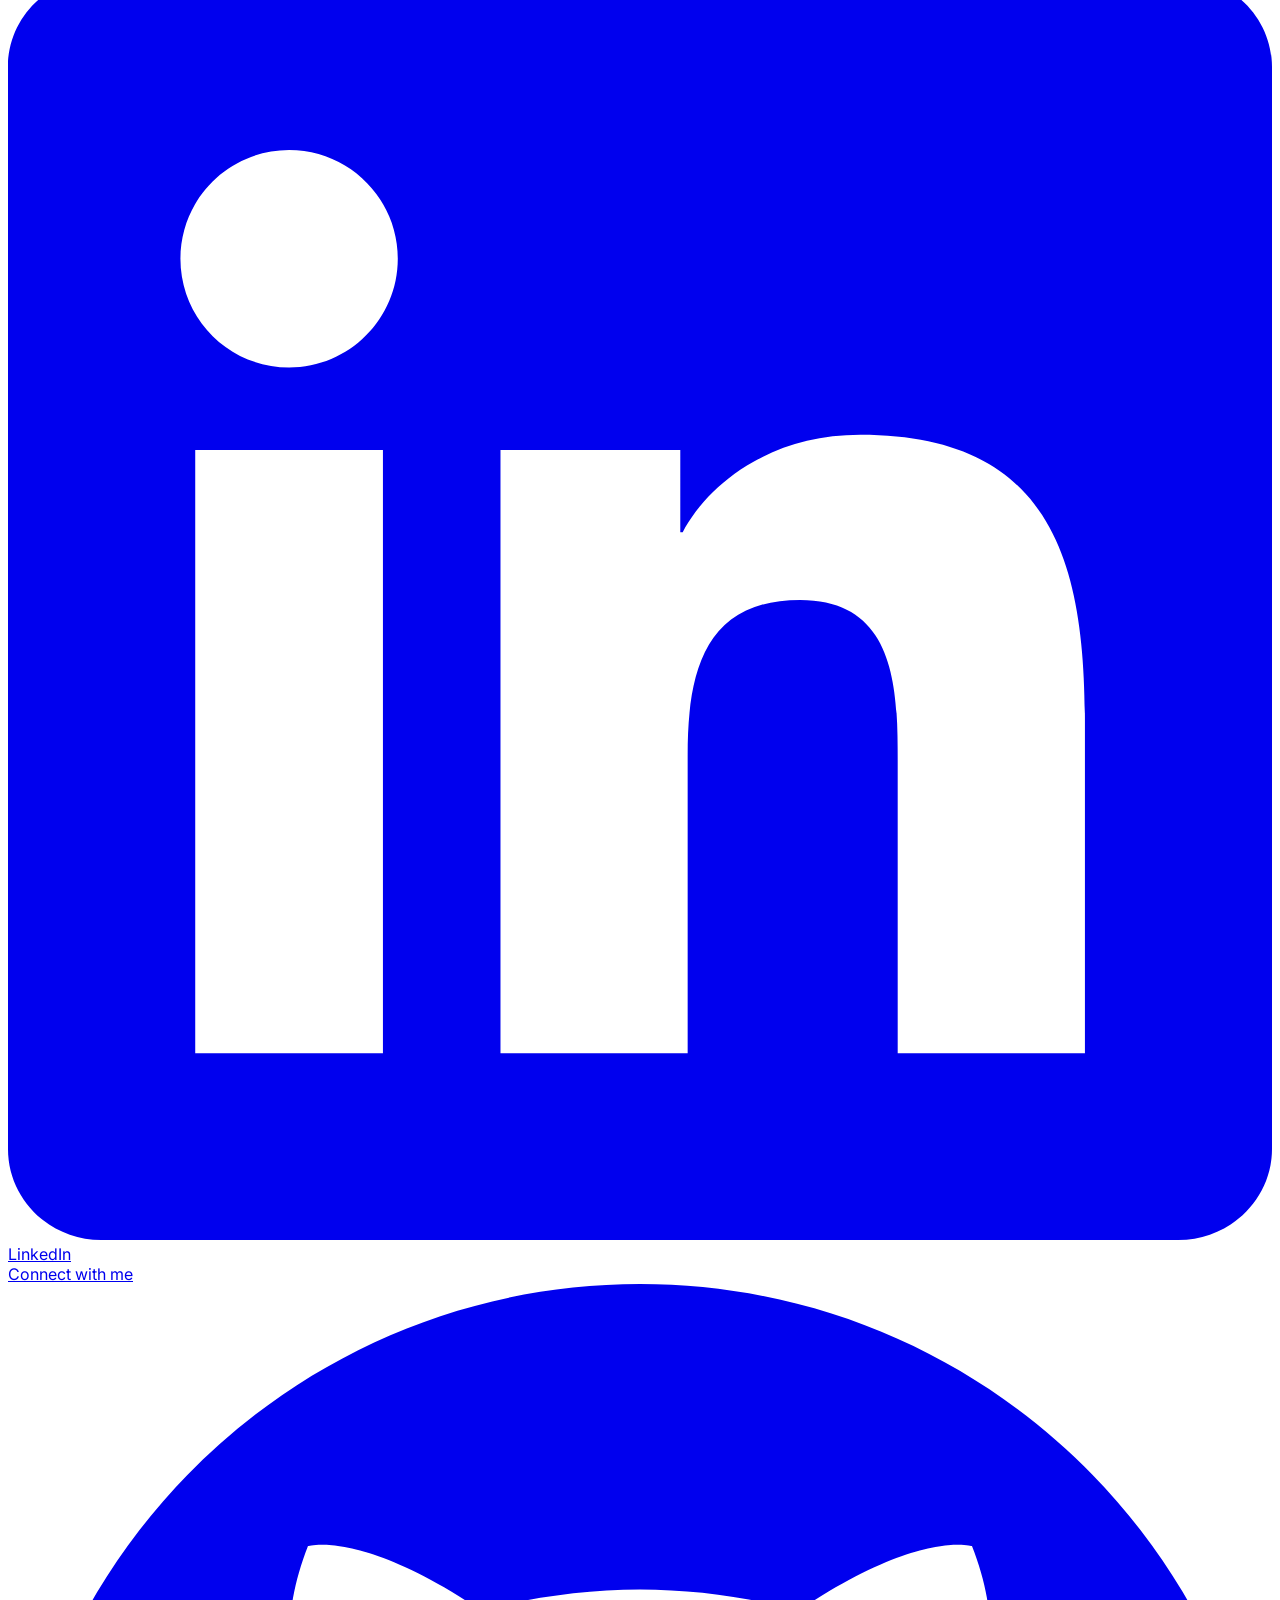
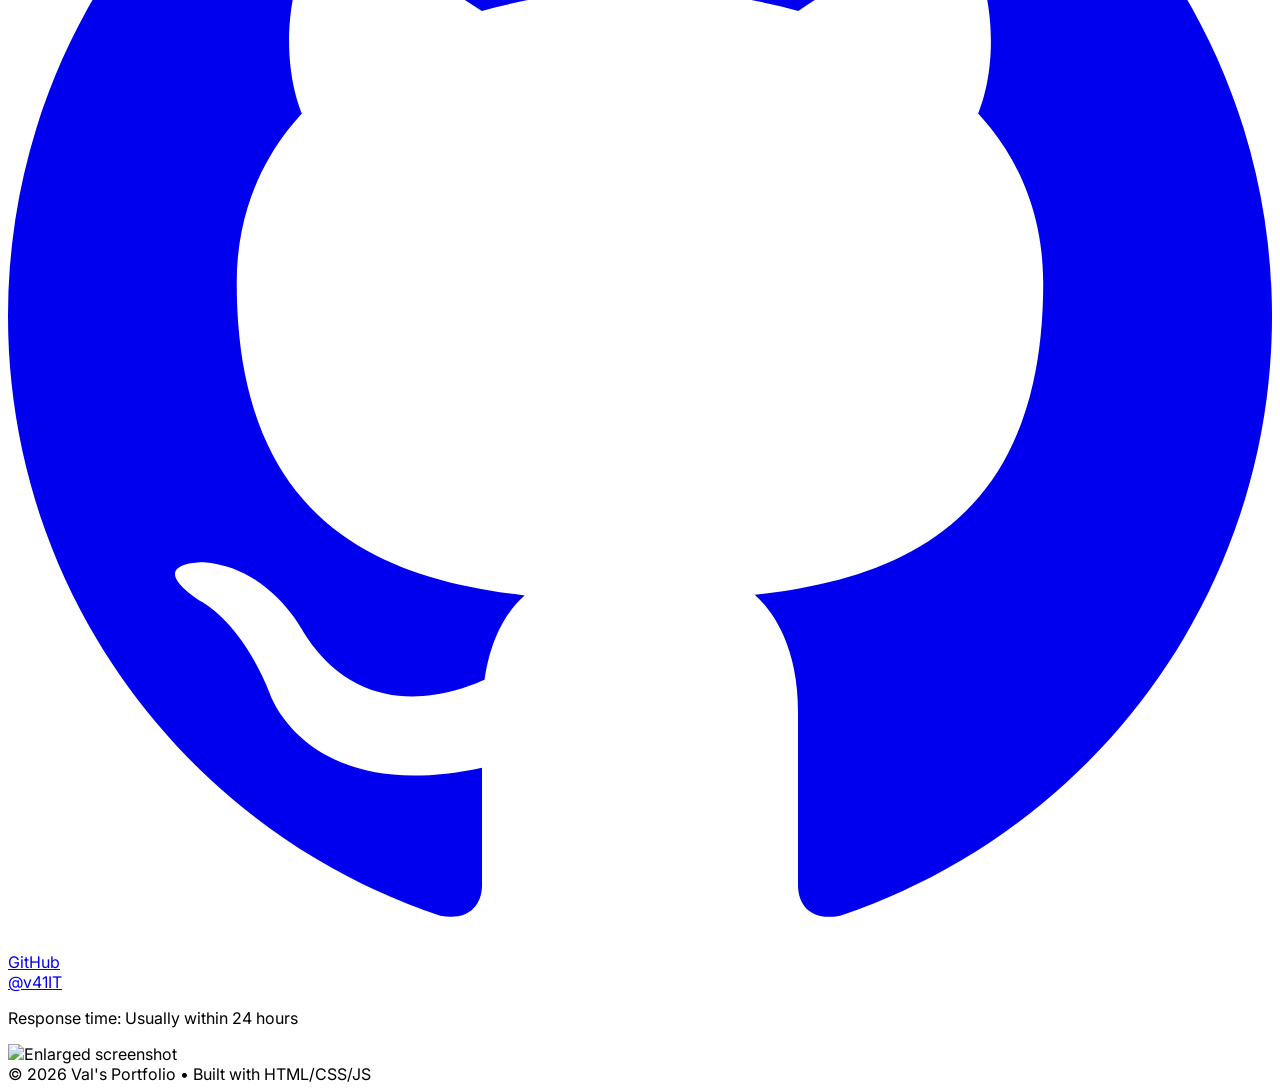
==== commit 2abb4410: "connect" ====
--- a/detail-ticket0.html
+++ b/detail-ticket0.html
@@ -2,7 +2,7 @@
 <html lang="en" class="">
 <head>
     <meta charset="UTF-8">
-    <meta name="viewport" content="width=device-width, initial-scale=1.0">
+    <meta name="viewport" content="width=device-width, initial-scale=1.0, shrink-to-fit=no">
     <title>Splunk SSH Dash| Val P.</title>
     <script src="https://cdn.tailwindcss.com"></script>
     <script>
@@ -15,7 +15,7 @@
     <!-- Navigation -->
     <nav class="bg-white dark:bg-gray-800 border-b border-gray-200 dark:border-gray-700 shadow-sm sticky top-0 z-50">
         <div class="max-w-5xl mx-auto px-4 sm:px-6">
-            <div class="flex justify-between items-center h-16">
+            <div class="flex justify-between items-center h-16 min-h-[64px] py-2">
                 <div class="flex items-center gap-2">
                     <div class="w-9 h-9 bg-blue-600 rounded-md flex items-center justify-center text-white font-bold text-sm">VP</div>
                     <span class="font-bold text-lg tracking-tight text-gray-900 dark:text-white">Val Panganiban<span class="text-xs font-normal text-gray-400 dark:text-gray-500 ml-1">v4.1</span></span>
@@ -154,7 +154,7 @@
                     </div>
                     <div>
                         <div class="text-sm text-gray-500 dark:text-gray-400">LinkedIn</div>
-                        <div class="font-semibold text-gray-900 dark:text-white">Connect Profile</div>
+                        <div class="font-semibold text-gray-900 dark:text-white">Connect with me</div>
                     </div>
                 </a>
                 <a href="https://github.com/v41IT" target="_blank" class="flex items-center gap-4 p-4 bg-orange-50 dark:bg-orange-900/20 rounded-lg hover:bg-orange-100 dark:hover:bg-orange-900/30 transition-colors">
--- a/css/styles.css
+++ b/css/styles.css
@@ -1,8 +1,20 @@
-/* Global Styles*/
+/* Global Styles */
 @import url('https://fonts.googleapis.com/css2?family=Inter:wght@300;400;600;700&display=swap');
+
 body { font-family: 'Inter', sans-serif; }
 html { scroll-behavior: smooth; }
-* { transition-property: background-color, border-color, color; transition-duration: 200ms; }
+
+/* Targeted transitions instead of universal * selector */
+button, a, .modal-overlay, .modal-content {
+    transition-property: background-color, border-color, color;
+    transition-duration: 200ms;
+}
+
+/* Ensure viewport constraints during zoom - minimal */
+body {
+    max-width: 100vw;
+    overflow-x: hidden;
+}
 
 /* Modal Fade */
 .modal-overlay { animation: fadeIn 0.2s ease-out; }
@@ -91,8 +103,30 @@
     color: #60a5fa;
 }
 
-/* Tables scroll horizontally on mobile */
+/* Table wrapper for safe horizontal scrolling on mobile */
+.table-wrapper {
+    max-width: 100%;
+    overflow-x: auto;
+    -webkit-overflow-scrolling: touch;
+}
+
+/* Mobile Responsiveness */
 @media (max-width: 640px) {
+    main {
+        max-width: 100% !important;
+        padding-left: 1rem !important;
+        padding-right: 1rem !important;
+    }
+
+    .max-w-5xl {
+        max-width: 100% !important;
+    }
+
+    section {
+        padding-left: 1rem !important;
+        padding-right: 1rem !important;
+    }
+
     table {
         display: block;
         overflow-x: auto;
@@ -101,22 +135,4 @@
     th, td {
         white-space: nowrap;
     }
-}
-
-/* Mobile Responsiveness - Ensure all containers fit screen width */
-@media (max-width: 640px) {
-    main {
-        max-width: 100% !important;
-        padding-left: 1rem !important;
-        padding-right: 1rem !important;
-    }
-    
-    .max-w-5xl {
-        max-width: 100% !important;
-    }
-    
-    section {
-        padding-left: 1rem !important;
-        padding-right: 1rem !important;
-    }
 }
